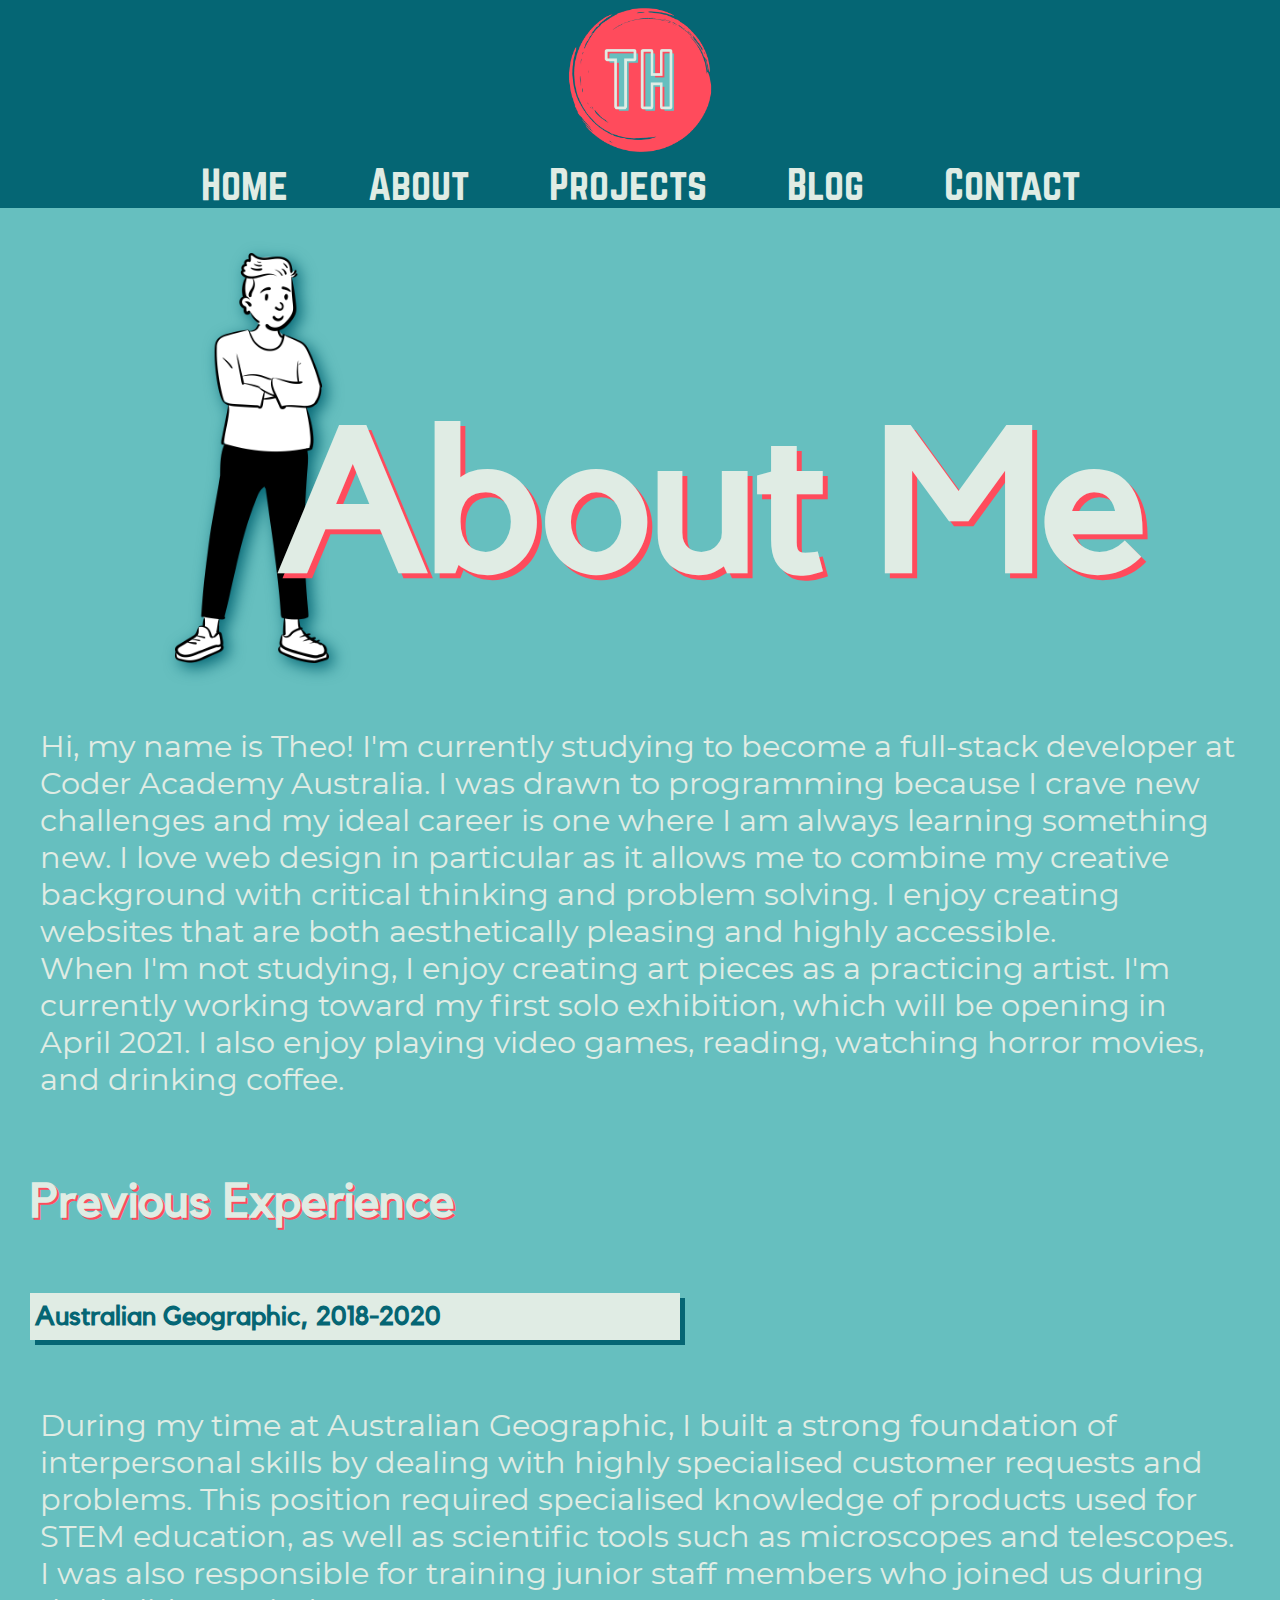
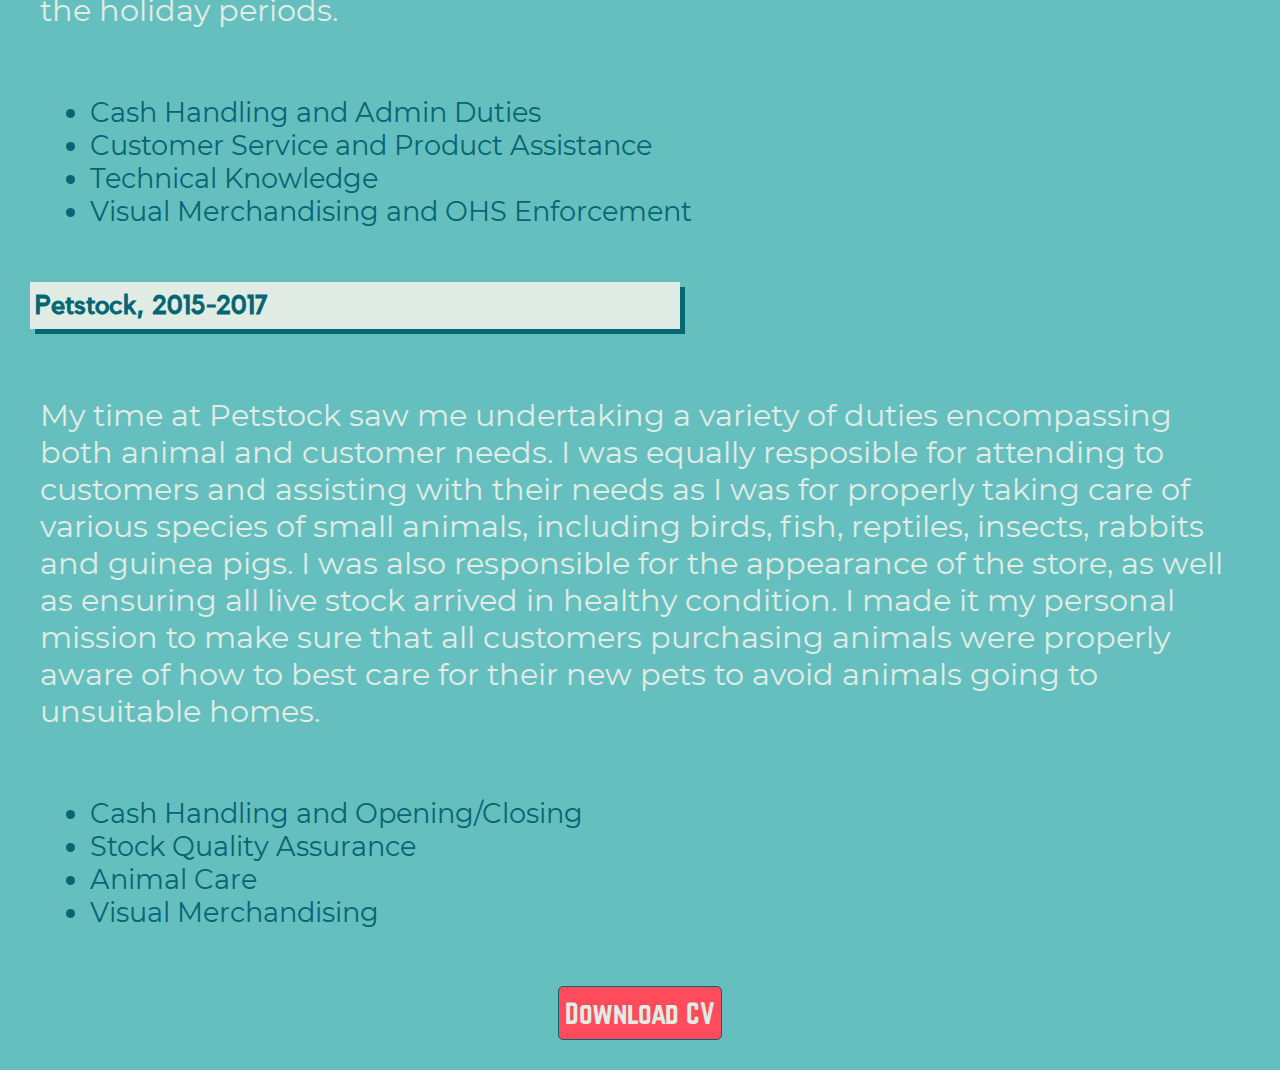
==== pages/about.html @ 0a8be65b "fix button syntax to be industry standard, re-style button" ====
<!DOCTYPE html>
<html lang="en">
<head>
    <meta charset="UTF-8">
    <meta name="viewport" content="width=device-width, initial-scale=1.0">
    <title>Theo Harris - About</title>
    <link type="text/css" href="../styles.css" rel="stylesheet">
    <link rel="icon" type="image/png" href="../img/favicon.ico"/>
</head>
<body>
    <header>
        <nav>
            <img class="logo" src="../img/TH.png" alt="logo">
            <ul>
                <li><a href="../index.html">Home</a></li>
                <li><a href="../pages/about.html">About</a></li>
                <li><a href="../pages/projects.html">Projects</a></li>
                <li><a href="../pages/blog.html">Blog</a></li>
                <li><a href="../pages/contact.html">Contact</a></li>
            </ul>
        </nav>
    </header>
    <main class="about">
        <img class="fullbody" src="/img/fullbody.png" alt="A cartoon drawing of Theo">

        <!--Biography-->
        <h1>About Me</h1>
        <p class="intro">Hi, my name is Theo! I'm currently studying to become a full-stack developer at Coder Academy Australia.
            I was drawn to programming because I crave new challenges and my ideal career is one where I am always learning something new.
            I love web design in particular as it allows me to combine my creative background with critical thinking and problem solving.
            I enjoy creating websites that are both aesthetically pleasing and highly accessible. <br>

            When I'm not studying, I enjoy creating art pieces as a practicing artist. 
            I'm currently working toward my first solo exhibition, which will be opening in April 2021.
            I also enjoy playing video games, reading, watching horror movies, and drinking coffee.
        </p>
        <!--Work History-->
        <h2>Previous Experience</h2>
        <h3>Australian Geographic, 2018-2020</h3>
        <p>During my time at Australian Geographic, I built a strong foundation of interpersonal skills by dealing with highly specialised customer requests and problems.
            This position required specialised knowledge of products used for STEM education, as well as scientific tools such as microscopes and telescopes.
            I was also responsible for training junior staff members who joined us during the holiday periods.
        </p>
        <ul>
            <li>Cash Handling and Admin Duties</li>
            <li>Customer Service and Product Assistance</li>
            <li>Technical Knowledge</li>
            <li>Visual Merchandising and OHS Enforcement</li>
        </ul>

        <h3>Petstock, 2015-2017</h3>
        <p>My time at Petstock saw me undertaking a variety of duties encompassing both animal and customer needs. 
            I was equally resposible for attending to customers and assisting with their needs as I was for properly taking care of various species of small animals, including birds, fish, reptiles, insects, rabbits and guinea pigs.
            I was also responsible for the appearance of the store, as well as ensuring all live stock arrived in healthy condition.
            I made it my personal mission to make sure that all customers purchasing animals were properly aware of how to best care for their new pets to avoid animals going to unsuitable homes.
        </p>
        <ul>
            <li>Cash Handling and Opening/Closing</li>
            <li>Stock Quality Assurance</li>
            <li>Animal Care</li>
            <li>Visual Merchandising</li>
        </ul>

        <button onclick="location.href = '../tech-resume.pdf'">Download CV</button>
    </main>
    
</body>
</html>
---- styles.css ----
@font-face {
    font-family: 'Kollektif';
    src: url(/fonts/kollektif/Kollektif.ttf);
}

@font-face {
    font-family: 'Montserrat';
    src: url(/fonts/Montserrat/Montserrat-Regular.ttf); 
}

@font-face {
    font-family: 'Norwester';
    src: url(/fonts/norwester.otf);
}

/* Color Palette
Dark Blue = #056674
Light Blue = #66BFBF
Pale Green = #E0ECE4
Red = #FF4B5C
*/

/* Desktop View*/

@media only screen and (min-device-width: 1113px) {

body {
    background-color: #66BFBF;
    margin: 0;
}

/* Header and Nav Bar */

header {
    background-color: #056674;
    min-width: 100%;
    
}

nav {
    display: flex;
    flex-direction: column;

}

.logo {
    
    height: 150px;
    width: 150px;
    margin-top: 5px;
    margin-bottom: 5px;
    align-self: center;
}

nav ul {
    display: flex;
    list-style-type: none;
    justify-content: space-evenly;
    margin: auto;
    padding: 0;
}

nav ul li a {
    font-size: 40px;
    font-family: 'Norwester', sans-serif;
    color: #E0ECE4;
    margin: 15px 40px 15px 40px;
    text-decoration: none;
    
}

/* Landing Page Content */

main {
        display: flex;
        flex-direction: row;
        flex-wrap: wrap;
        
}

main h1 {
     margin-left: 670px;
     margin-top: 90px;
     font-size: 170px;
     font-family: 'Kollektif', Arial, sans-serif;
     color: #E0ECE4;
     text-shadow: 5px 5px #FF4B5C;
     position: absolute;
     
}

main p {
        font-family: 'Montserrat', Arial, sans-serif;
        font-size: 190%;
        margin: 40px;
        color: #E0ECE4;
        justify-self: center;
}


.portrait {
        width: 27%;
        padding: 5px;
        filter: drop-shadow(5px 5px 8px #056674);
        position: relative;
        margin: 50px 50px 30px 170px;
}

    

button {
        max-width: 200px;
        background-color: #FF4B5C;
        border: 1px solid #056674;
        border-radius: 5px;
        margin: auto;
        padding-top: 10px;
        padding-bottom: 10px;
        font-family: 'Norwester', Arial, sans-serif;
        color: #E0ECE4;
        font-size: 170%;
}



/* About Page Content */

.fullbody {
    max-width: 12%;
    margin: 40px 0 20px 170px;
    padding: 5px;
    filter: drop-shadow(5px 5px 8px #056674);
    z-index: -3;
}

.about {
    display: flex;
    flex-wrap: wrap;
    flex-direction: column;
}

.about h1 {
    font-size: 200px;
    margin-top: 200px;
    margin-right: 50px;
    margin-left: 280px;
    z-index: 3;
    position: absolute;
}

.about p {
    margin: 40px;
}


.about h2 {
    font-family: 'Kollektif', Arial, sans-serif;
    font-size: 300%;
    color: #E0ECE4;
    text-shadow: 2px 2px #FF4B5C;
    margin-left: 30px;
}

.about h3 {
    font-family: 'Kollektif', Arial, sans-serif;
    font-size: 170%;
    background-color: #E0ECE4;
    padding: 10px 5px 10px 5px;
    color: #056674;
    margin-left: 30px;
    box-shadow: 5px 5px #056674;
    max-width: 50%;
    

}

.about ul {
    font-family: 'Montserrat', Arial, sans-serif;
    font-size: 170%;
    margin-left: 50px;
    color: #056674;
}

.about button {
    max-width: 180px;
    background-color: #FF4B5C;
    border: 1px solid #056674;
    border-radius: 5px;
    margin: 30px auto 30px auto;
    font-family: 'Norwester', Arial, sans-serif;
        color: #E0ECE4;
}


/* Projects Page Content */

.projects h1 {
    position: absolute;
    margin: 30px 30px 30px 400px;
}

.project-gallery {
    margin-top: 230px;
    display: inline-flex;
    flex-wrap: wrap;
    justify-items: space-between;
}

.project {
    max-width: 50%;
    height: 50%;
    margin: 30px 10px 20px 30px;

}


.project-1 img {
    max-width: 50%;
    max-height: 50%;
}


.projects h2 {
    font-family: 'Kollektif', Arial, sans-serif;
    font-size: 300%;
    color: #E0ECE4;
    text-shadow: 3px 3px #FF4B5C;
    margin-left: 30px;  
}

.projects p {
    font-size: 150%;
}

.projects img {
    max-width: 370px;
    border: 3px solid #E0ECE4;
    box-shadow: 5px 5px #056674;
    margin-left: 20px;
}

.projects button {
    max-width: 150px;
    background-color: #FF4B5C;
    border: 1px solid #056674;
    border-radius: 5px;
    margin-left: 30px; 
    font-family: 'Norwester', Arial, sans-serif;
    color: #E0ECE4;
}



/* Blog Page Content */

.blog h1 {
  margin: 30px 10px 30px 530px;
}

.posts {
    margin-top: 260px;
    display: flex;
    flex-wrap: wrap;
}

.blog img {
    margin: 30px 70px 30px 70px;
    max-width: 550px;
    border: 3px solid #E0ECE4;
    box-shadow: 5px 5px #056674;
}

.blog h2 {
    font-family: 'Kollektif', Arial, sans-serif;
    font-size: 280%;
    color: #E0ECE4;
    text-shadow: 2px 2px #FF4B5C;
    margin: 0 20px 10px 20px; 
}

.blog h3 {
    font-family: 'Kollektif', Arial, sans-serif;
    font-size: 140%;
    color: #056674;
    margin: 0 0 5px 20px;
    font-style: italic;
}

.blog p {
    margin-left: 30px;
}

.blog button {
    max-width: 150px;
    background-color: #FF4B5C;
    border: 1px solid #056674;
    border-radius: 5px;
    margin: 0 30px 30px 30px;
    font-family: 'Norwester', Arial, sans-serif;
    color: #E0ECE4; 
}



.blog article {
    margin: 30px;
    max-width: 40%;
}

/* Contact Page Content */

.contact h1 {
    margin-left: 290px;
    margin-top: 30px;
}

.contact p {
    margin-left: 30px;
    margin-top: 230px;
}

.contact .buttons {
   margin: 30px 70px 30px auto;
   display: flex;
   flex-direction: column;

}

.contact button {
    max-width: 170px;
    background-color: #FF4B5C;
    border: 1px solid #056674;
    border-radius: 5px;
    font-family: 'Norwester', Arial, sans-serif;
    color: #E0ECE4;
       
}

.contact form {
    width: 600px;
    font-family: "Kollektif", Arial, sans-serif;
    font-size: 150%;
    margin: 50px auto 30px auto;
    text-align: center;
}

.contact label {
    color: #E0ECE4;
    text-shadow: 2px 2px #056674;
    font-size: 150%;
    margin: 20px;
}

.contact input {
    border: 1px solid #056674;
    box-shadow: 2px 2px #056674;
    width: 200px;
    margin: 30px;
}

.contact textarea {
    border: 1px solid #056674;
    box-shadow: 2px 2px #056674; 
    width: 500px;
    margin: 30px;
}
}


/* SmartPhone Layout */

@media only screen and (min-device-width: 220px) and (max-device-width: 767px) {

    /* Styles */

    body {
        max-width: 480px;
        background-color: #66BFBF;
        margin: 0;
    }

    /* Header and Nav Bar */

    header {
        background-color: #056674;
    }

    nav {
        display: flex;
    
    }

    .logo {
        align-self: flex-start;
        height: 50px;
        width: 50px;
        margin-top: 5px;
        margin-left: 5px;
        margin-bottom: 5px;
    }

    nav ul {
        display: flex;
        flex-wrap: wrap;
        list-style-type: none;
        justify-content: space-around;
        margin: auto;
        padding: 0;
    }

    nav ul li a {
        font-size: 20px;
        font-family: 'Norwester', sans-serif;
        color: #E0ECE4;
        margin: 5px;
        text-decoration: none;
        
    }

    /* Landing Page Content */

    main {
        display: flex;
        flex-direction: column;
        
    }

    main h1 {
     margin-left: 30px;
     font-size: 50px;
     font-family: 'Kollektif', Arial, sans-serif;
     color: #E0ECE4;
     text-shadow: 2px 2px #FF4B5C;
     margin-top: 30px;
    }

    main p {
        font-family: 'Montserrat', Arial, sans-serif;
        font-size: 120%;
        margin: 10px;
        color: #E0ECE4;
    }


    .portrait {
        max-width: 480px;
        width: 50%;
        margin: 20px auto 30px auto;
        padding: 5px;
        filter: drop-shadow(5px 5px 8px #056674);
        display: relative;
        
    }

    

    button {
        max-width: 150px;
        background-color: #FF4B5C;
        border: 1px solid #056674;
        border-radius: 5px;
        margin: auto;
        font-family: 'Norwester', Arial, sans-serif;
        color: #E0ECE4;
    }

    

    /* About Page Content */

    .fullbody {
        max-width: 30%;
        margin: 10px;
        padding: 5px;
        border: 3px dashed #FF4B5C;
        border-radius: 5px;
        
    }

    .about {
        display: flex;
        flex-wrap: wrap;
        flex-direction: row;
    }

    .about h1 {
        font-size: 60px;
    }

    .about p {
        margin: 20px;
    }

    .fullbody {
        display: none;
    }

    .about h2 {
        font-family: 'Kollektif', Arial, sans-serif;
        font-size: 220%;
        color: #E0ECE4;
        text-shadow: 2px 2px #FF4B5C;
        margin-left: 20px;
    }

    .about h3 {
        font-family: 'Kollektif', Arial, sans-serif;
        font-size: 130%;
        background-color: #E0ECE4;
        padding: 10px;
        color: #056674;
        margin: auto;
        box-shadow: 5px 5px #056674;

    }

    .about ul {
        font-family: 'Montserrat', Arial, sans-serif;
        color: #056674;
    }

    .about button {
        max-width: 150px;
        background-color: #FF4B5C;
        border: 1px solid #056674;
        border-radius: 5px;
        margin: auto;
        font-family: 'Norwester', Arial, sans-serif;
        color: #E0ECE4;
    }

    

    /* Projects Page Content */

    .project-gallery {
        max-width: 90%;
        margin-top: 0px;
    }

    .projects h2 {
        font-family: 'Kollektif', Arial, sans-serif;
        font-size: 220%;
        color: #E0ECE4;
        text-shadow: 2px 2px #FF4B5C;
        margin-left: 20px;  
    }

    .projects img {
        max-width: 90%;
        border: 3px solid #E0ECE4;
        box-shadow: 5px 5px #056674;
        margin-left: 20px;
    }

    .projects button {
        max-width: 150px;
        background-color: #FF4B5C;
        border: 1px solid #056674;
        border-radius: 5px;
        margin-left: 15px;
        font-family: 'Norwester', Arial, sans-serif;
        color: #E0ECE4; 
    }

    

    /* Blog Page Content */

    .blog img {
        margin-left: 30px;
        max-width: 80%;
        border: 3px solid #E0ECE4;
        box-shadow: 5px 5px #056674;
    }

    .blog h2 {
        font-family: 'Kollektif', Arial, sans-serif;
        font-size: 220%;
        color: #E0ECE4;
        text-shadow: 2px 2px #FF4B5C;
        margin: 0 20px 10px 20px; 
    }

    .blog h3 {
        font-family: 'Kollektif', Arial, sans-serif;
        font-size: 100%;
        color: #056674;
        margin: 0 0 5px 20px;
        font-style: italic;
    }

    .blog p {
        margin-left: 30px;
    }

    .blog button {
        max-width: 150px;
        background-color: #FF4B5C;
        border: 1px solid #056674;
        border-radius: 5px;
        margin: 0 30px 30px 30px;
        font-family: 'Norwester', Arial, sans-serif;
        color: #E0ECE4; 
    }

    

    .blog article {
        margin-bottom: 30px;
    }

    /* Contact Page Content */
    
    .contact h1 {
        margin-left: 20px;
    }

    .contact p {
        margin-left: 20px;
    }

    .contact article {
        display: flex;
        flex-direction: row;
        margin-top: 15px;
        margin-bottom: 30px;

    }

    .contact button {
        max-width: 100px;
        background-color: #FF4B5C;
        border: 1px solid #056674;
        border-radius: 5px;
        font-family: 'Norwester', Arial, sans-serif;
        color: #E0ECE4;
           
    }

    .contact form {
        font-family: "Kollektif", Arial, sans-serif;
        font-size: 150%;
        margin: auto;
        text-align: center;
    }

    .contact label {
        color: #E0ECE4;
        text-shadow: 2px 2px #056674;
    }

    .contact input {
        border: 1px solid #056674;
        box-shadow: 2px 2px #056674;
    }

    .contact textarea {
        border: 1px solid #056674;
        box-shadow: 2px 2px #056674; 
    }
} 

/* Tablet Layout */

@media only screen and (min-device-width: 768px) and (max-device-width: 1112px) {

    /* Styles */

    body {
        max-width: 1112px;
        background-color: #66BFBF;
        margin: 0;
    }

    /* Header and Nav Bar */

    header {
        background-color: #056674;
        min-width: 100%;
        
    }

    nav {
        display: flex;
        flex-direction: column;
    
    }

    .logo {
        
        height: 100px;
        width: 100px;
        margin-top: 5px;
        margin-bottom: 5px;
        align-self: center;
    }

    nav ul {
        display: flex;
        list-style-type: none;
        justify-content: space-evenly;
        margin: auto;
        padding: 0;
    }

    nav ul li a {
        font-size: 40px;
        font-family: 'Norwester', sans-serif;
        color: #E0ECE4;
        margin: 15px;
        text-decoration: none;
        
    }

    /* Landing Page Content */

    main {
            display: flex;
            flex-direction: row;
            flex-wrap: wrap;
            
    }
    
    main h1 {
         margin-left: 450px;
         margin-top: 110px;
         font-size: 90px;
         font-family: 'Kollektif', Arial, sans-serif;
         color: #E0ECE4;
         text-shadow: 5px 5px #FF4B5C;
         position: absolute;
         
    }
    
    main p {
            font-family: 'Montserrat', Arial, sans-serif;
            font-size: 190%;
            margin: 20px;
            color: #E0ECE4;
            justify-self: center;
    }
    
    
    .portrait {
            width: 40%;
            padding: 5px;
            filter: drop-shadow(5px 5px 8px #056674);
            align-self: flex-start;
            position: relative;
            margin: 50px 50px 30px 50px;
    }
    
        
    
    button {
            max-width: 200px;
            background-color: #FF4B5C;
            border: 1px solid #056674;
            border-radius: 5px;
            margin: auto;
            padding-top: 10px;
            padding-bottom: 10px;
            font-family: 'Norwester', Arial, sans-serif;
            color: #E0ECE4;
    }
    
    

    /* About Page Content */

    .fullbody {
        max-width: 30%;
        margin: 40px;
        padding: 5px;
        filter: drop-shadow(5px 5px 8px #056674);
        z-index: -3;
    }

    .about {
        display: inline-flex;
        flex-wrap: wrap;
        flex-direction: column;
    }

    .about h1 {
        font-size: 150px;
        margin-top: 250px;
        margin-right: 50px;
        margin-left: 280px;
        z-index: 3;
    }

    .about p {
        margin: 30px;
    }


    .about h2 {
        font-family: 'Kollektif', Arial, sans-serif;
        font-size: 300%;
        color: #E0ECE4;
        text-shadow: 2px 2px #FF4B5C;
        margin-left: 30px;
    }

    .about h3 {
        font-family: 'Kollektif', Arial, sans-serif;
        font-size: 170%;
        background-color: #E0ECE4;
        padding: 10px;
        color: #056674;
        margin-left: 30px;
        box-shadow: 5px 5px #056674;
        max-width: 45%;

    }

    .about ul {
        font-family: 'Montserrat', Arial, sans-serif;
        font-size: 220%;
        margin-left: 60px;
        color: #056674;
        margin-bottom: 30px;
    }

    .about button {
        max-width: 30%;
        background-color: #FF4B5C;
        border: 1px solid #056674;
        border-radius: 5px;
        margin: 50px auto 30px auto;
        padding: 5px;
        font-family: 'Norwester', Arial, sans-serif;
        color: #E0ECE4;
    }

    

    /* Projects Page Content */

    .projects h1 {
        margin-left: 210px;
        margin-top: 30px;
    }

    .project-gallery {
        margin-top: 170px;
        margin-left: 20px;
        margin-right: 20px;
        display: flex;
        flex-direction: row;
        flex-wrap: wrap;
    }

    .project {
        display: flex;
        flex-direction: column;
        width: 42%;
        
        margin: 30px 10px 30px 30px;
    }

    .project-1 {
        display: flex;
        flex-direction: column;
        
    }

    .project img {
        max-width: 40%;
        
    }


    .projects h2 {
        font-family: 'Kollektif', Arial, sans-serif;
        font-size: 300%;
        color: #E0ECE4;
        text-shadow: 5px 5px #FF4B5C;
        margin-left: 30px;  
    }

    .projects p {
        font-size: 130%;
    }

    .projects img {
        max-width: 370px;
        border: 3px solid #E0ECE4;
        box-shadow: 5px 5px #056674;
        margin-left: 20px;
    }

    .projects button {
        max-width: 150px;
        background-color: #FF4B5C;
        border: 1px solid #056674;
        border-radius: 5px;
        margin-left: 15px; 
        font-family: 'Norwester', Arial, sans-serif;
        color: #E0ECE4;
    }

    

    /* Blog Page Content */

    .blog h1 {
      margin: 30px;
    }

    .posts {
        margin-top: 200px;
    }

    .blog img {
        margin: 30px 70px 30px 70px;
        max-width: 70%;
        border: 3px solid #E0ECE4;
        box-shadow: 5px 5px #056674;
    }

    .blog h2 {
        font-family: 'Kollektif', Arial, sans-serif;
        font-size: 280%;
        color: #E0ECE4;
        text-shadow: 2px 2px #FF4B5C;
        margin: 0 20px 10px 20px; 
    }

    .blog h3 {
        font-family: 'Kollektif', Arial, sans-serif;
        font-size: 140%;
        color: #056674;
        margin: 0 0 5px 20px;
        font-style: italic;
    }

    .blog p {
        margin-left: 30px;
    }

    .blog button {
        max-width: 150px;
        background-color: #FF4B5C;
        border: 1px solid #056674;
        border-radius: 5px;
        margin: 0 30px 30px 30px;
        font-family: 'Norwester', Arial, sans-serif;
        color: #E0ECE4; 
    }

    

    .blog article {
        margin-bottom: 30px;
    }

    /* Contact Page Content */
    
    .contact h1 {
        margin-left: 30px;
        margin-top: 30px;
    }

    .contact p {
        margin-left: 30px;
        margin-top: 150px;
    }

    .contact .buttons {
       margin: 30px auto 30px auto;

    }

    .contact button {
        max-width: 170px;
        background-color: #FF4B5C;
        border: 1px solid #056674;
        border-radius: 5px;
        font-family: 'Norwester', Arial, sans-serif;
        color: #E0ECE4;
           
    }

    .contact form {
        width: 600px;
        font-family: "Kollektif", Arial, sans-serif;
        font-size: 150%;
        margin: auto;
        text-align: center;
    }

    .contact label {
        color: #E0ECE4;
        text-shadow: 2px 2px #056674;
        font-size: 120%;
    }

    .contact input {
        border: 1px solid #056674;
        box-shadow: 2px 2px #056674;
        width: 200px;
    }

    .contact textarea {
        border: 1px solid #056674;
        box-shadow: 2px 2px #056674; 
        width: 300px;
    }
}
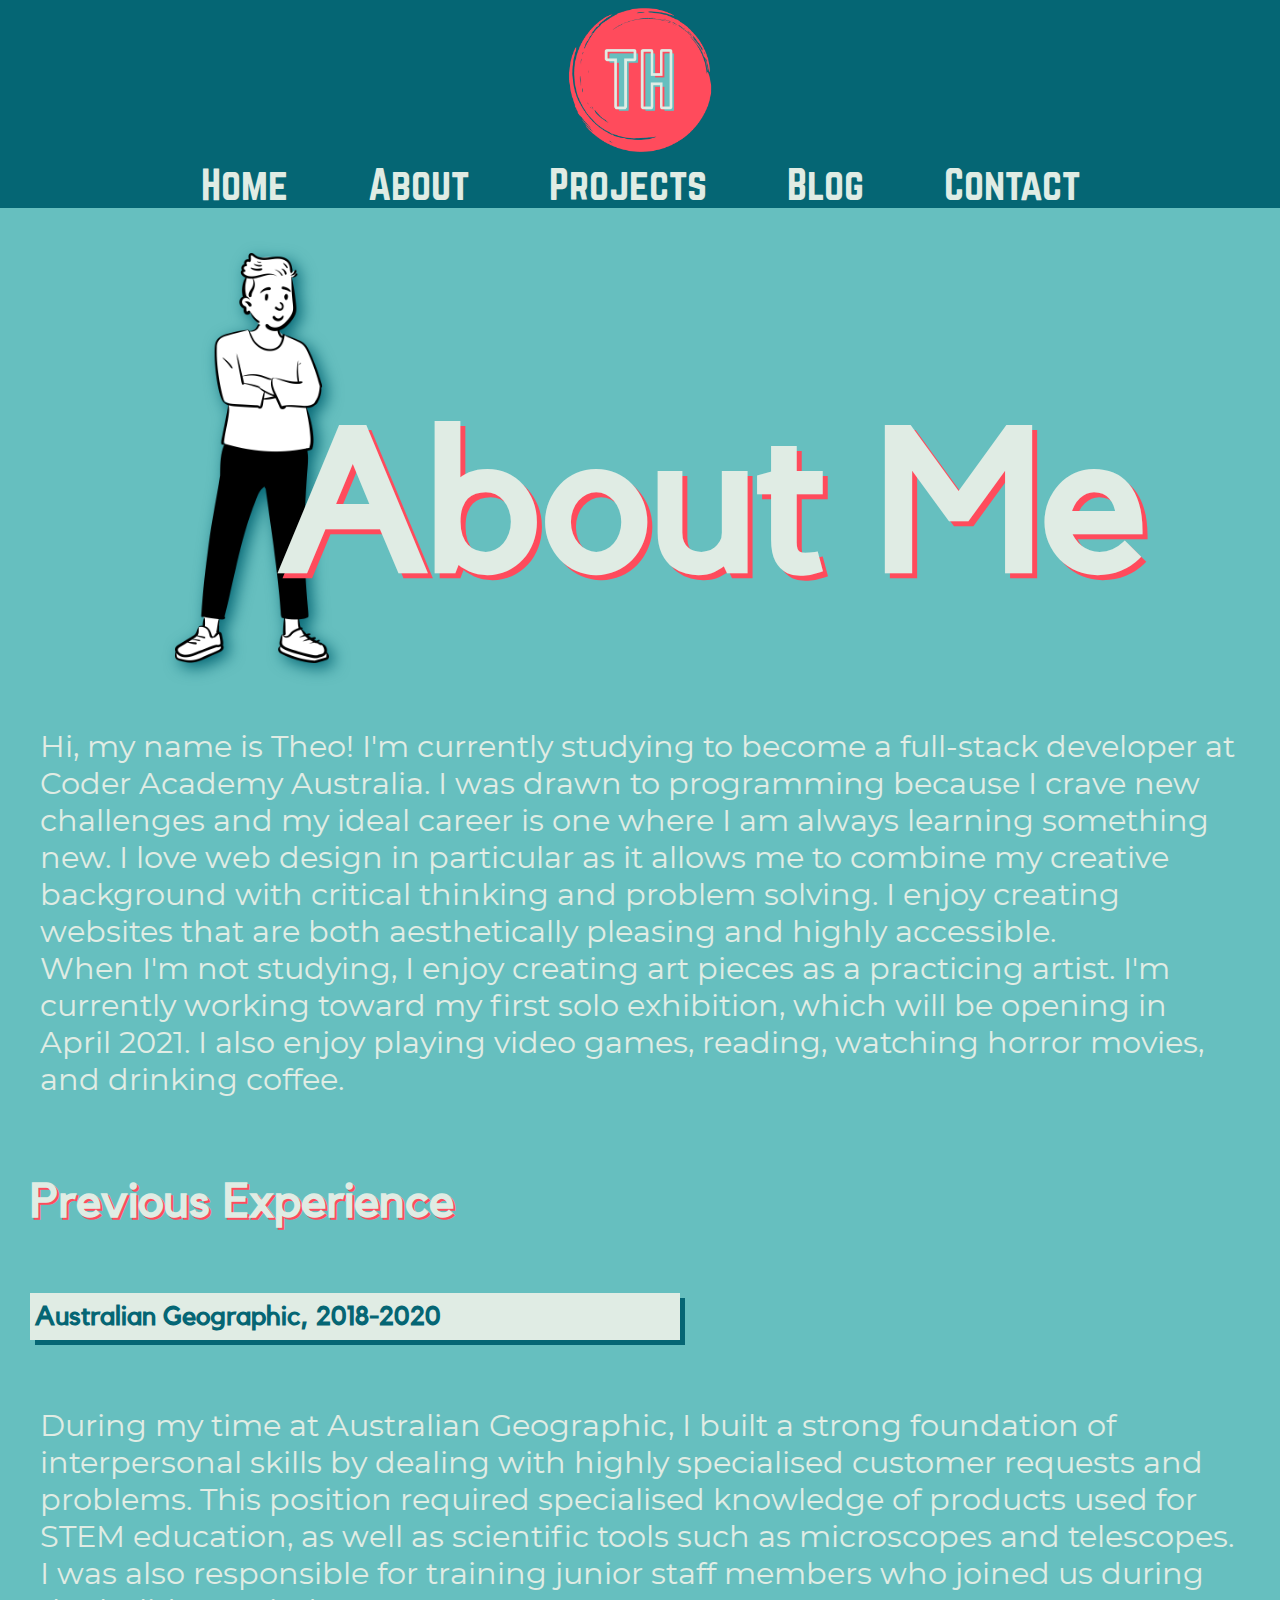
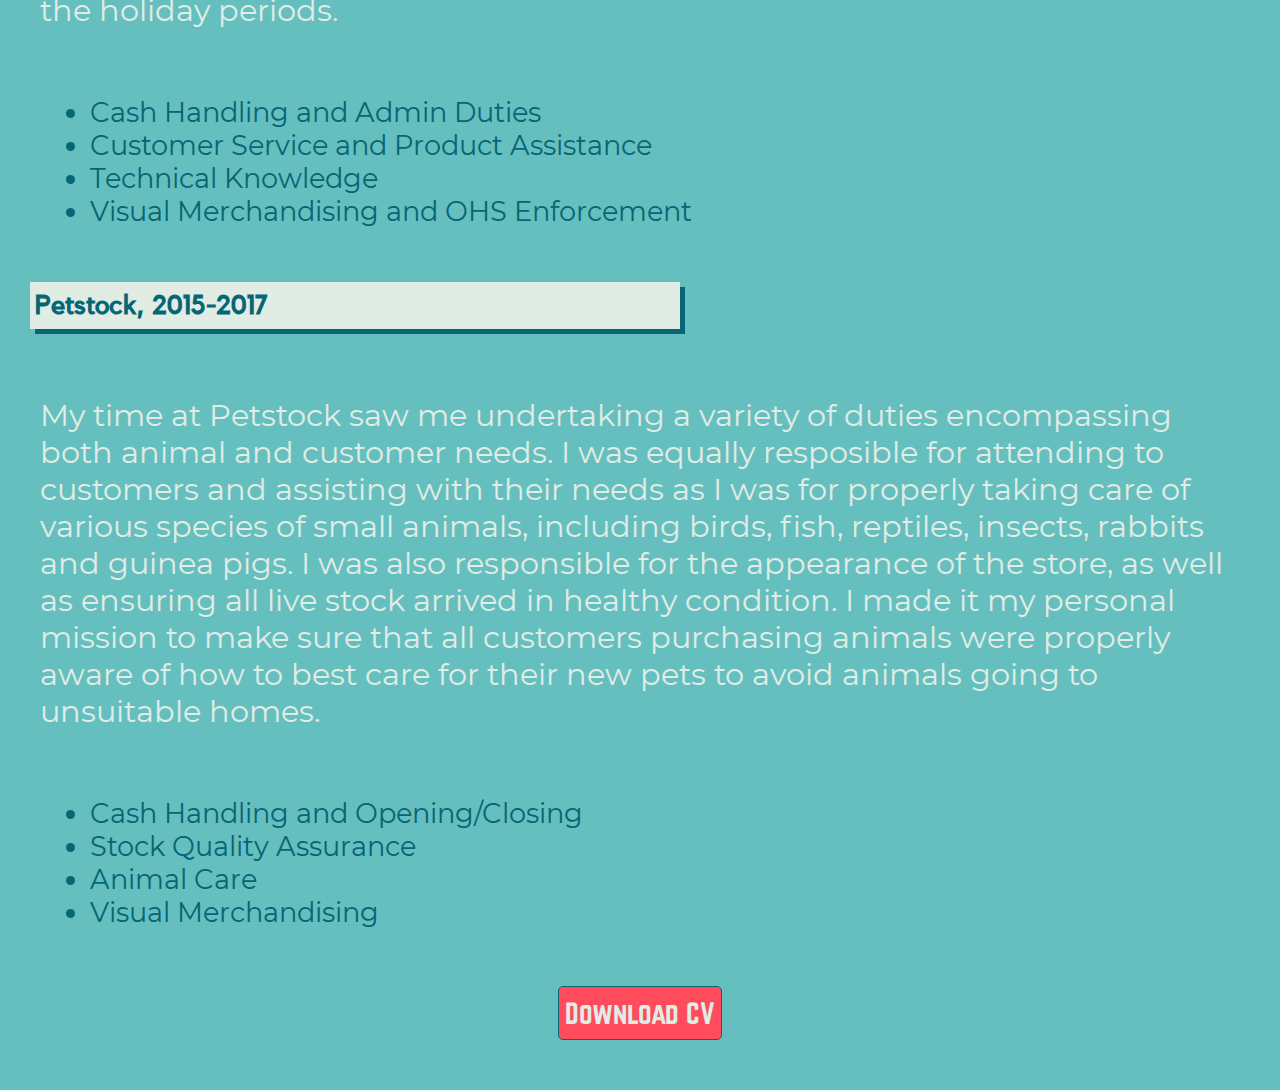
==== commit 5edb5f2a: "add SRI" ====
--- a/pages/about.html
+++ b/pages/about.html
@@ -6,6 +6,9 @@
     <title>Theo Harris - About</title>
     <link type="text/css" href="../styles.css" rel="stylesheet">
     <link rel="icon" type="image/png" href="../img/favicon.ico"/>
+    <script src="/styles.css"
+        integrity="sha384-o3FINee+ahQ7cLdrdc8V4f9ZzaRU2s/M+tr+V7pRBfkCEMe2c7uy1lfb2tCPkstbQ%"
+        crossorigin="anonymous"></script>
 </head>
 <body>
     <header>
@@ -21,6 +24,7 @@
         </nav>
     </header>
     <main class="about">
+        <!--Portrait-->
         <img class="fullbody" src="/img/fullbody.png" alt="A cartoon drawing of Theo">
 
         <!--Biography-->
@@ -60,7 +64,7 @@
             <li>Animal Care</li>
             <li>Visual Merchandising</li>
         </ul>
-
+        <!--Resume Link-->
         <button onclick="location.href = '../tech-resume.pdf'">Download CV</button>
     </main>
     
--- a/styles.css
+++ b/styles.css
@@ -22,9 +22,31 @@
 Red = #FF4B5C
 */
 
-/* Desktop View*/
+
+/* Universal Animations */
+
+nav ul li a {
+    transition-duration: 0.2s;
+}
+
+nav ul li a:hover {
+    color: #FF4B5C;
+}
+
+
+button:hover {
+    box-shadow: 5px 5px #056674;
+    position: relative;
+    top: -5px;
+    left: -5px;
+
+}
+
+/* Desktop View */
 
 @media only screen and (min-device-width: 1113px) {
+
+
 
 body {
     background-color: #66BFBF;
@@ -69,7 +91,10 @@
     margin: 15px 40px 15px 40px;
     text-decoration: none;
     
-}
+    
+}
+
+
 
 /* Landing Page Content */
 
@@ -115,13 +140,16 @@
         background-color: #FF4B5C;
         border: 1px solid #056674;
         border-radius: 5px;
-        margin: auto;
+        margin: 10px auto 50px auto;
         padding-top: 10px;
         padding-bottom: 10px;
         font-family: 'Norwester', Arial, sans-serif;
         color: #E0ECE4;
         font-size: 170%;
-}
+        
+        
+}
+
 
 
 
@@ -188,9 +216,10 @@
     background-color: #FF4B5C;
     border: 1px solid #056674;
     border-radius: 5px;
-    margin: 30px auto 30px auto;
+    margin: 30px auto 50px auto;
     font-family: 'Norwester', Arial, sans-serif;
-        color: #E0ECE4;
+    color: #E0ECE4;
+    font-size: 170%;;
 }
 
 
@@ -247,8 +276,10 @@
     border: 1px solid #056674;
     border-radius: 5px;
     margin-left: 30px; 
+    margin-bottom: 30px;
     font-family: 'Norwester', Arial, sans-serif;
     color: #E0ECE4;
+    font-size: 170%;
 }
 
 
@@ -297,7 +328,7 @@
     background-color: #FF4B5C;
     border: 1px solid #056674;
     border-radius: 5px;
-    margin: 0 30px 30px 30px;
+    margin: 0 30px 50px 30px;
     font-family: 'Norwester', Arial, sans-serif;
     color: #E0ECE4; 
 }
@@ -308,6 +339,40 @@
     margin: 30px;
     max-width: 40%;
 }
+
+       /* Blog Post Individual Page Styles */
+
+     
+    
+    .blog-post h2 {
+        font-family: 'Kollektif', Arial, sans-serif;
+        font-size: 250%;
+        color: #E0ECE4;
+        text-shadow: 2px 2px #FF4B5C;
+        margin: 30px 20px 10px 50px; 
+    }
+
+    .blog-post h3 {
+        font-family: 'Kollektif', Arial, sans-serif;
+        font-size: 110%;
+        color: #056674;
+        margin: 0 0 5px 50px;
+        font-style: italic;
+    }
+
+    .blog-post img {
+        max-width: 50%;
+        border: 3px solid #E0ECE4;
+        box-shadow: 5px 5px #056674;
+        margin: 30px;
+        float: left;
+        
+    }
+
+    .blog-post p {
+        font-size: 120%;
+        margin: 10px 30px 10px 30px;
+    }
 
 /* Contact Page Content */
 
@@ -335,6 +400,8 @@
     border-radius: 5px;
     font-family: 'Norwester', Arial, sans-serif;
     color: #E0ECE4;
+    font-size: 170%;
+    
        
 }
 
@@ -461,9 +528,10 @@
         background-color: #FF4B5C;
         border: 1px solid #056674;
         border-radius: 5px;
-        margin: auto;
+        margin: 30px auto 50px auto;
         font-family: 'Norwester', Arial, sans-serif;
         color: #E0ECE4;
+        font-size: 150%;
     }
 
     
@@ -526,9 +594,10 @@
         background-color: #FF4B5C;
         border: 1px solid #056674;
         border-radius: 5px;
-        margin: auto;
+        margin: 30px auto 50px auto;
         font-family: 'Norwester', Arial, sans-serif;
         color: #E0ECE4;
+        font-size: 150%;
     }
 
     
@@ -561,8 +630,10 @@
         border: 1px solid #056674;
         border-radius: 5px;
         margin-left: 15px;
+        margin-bottom: 50px;
         font-family: 'Norwester', Arial, sans-serif;
         color: #E0ECE4; 
+        font-size: 150%;
     }
 
     
@@ -601,9 +672,10 @@
         background-color: #FF4B5C;
         border: 1px solid #056674;
         border-radius: 5px;
-        margin: 0 30px 30px 30px;
+        margin: 0 30px 50px 30px;
         font-family: 'Norwester', Arial, sans-serif;
         color: #E0ECE4; 
+        font-size: 150%;
     }
 
     
@@ -611,6 +683,42 @@
     .blog article {
         margin-bottom: 30px;
     }
+
+        /* Blog Post Individual Page Styles */
+
+        .blog-post {
+            display: flex;
+            flex-wrap: wrap;
+        }
+        
+        .blog-post h2 {
+            font-family: 'Kollektif', Arial, sans-serif;
+            font-size: 250%;
+            color: #E0ECE4;
+            text-shadow: 2px 2px #FF4B5C;
+            margin: 30px 20px 10px 20px; 
+        }
+    
+        .blog-post h3 {
+            font-family: 'Kollektif', Arial, sans-serif;
+            font-size: 110%;
+            color: #056674;
+            margin: 0 0 5px 20px;
+            font-style: italic;
+        }
+    
+        .blog-post img {
+            max-width: 80%;
+            border: 3px solid #E0ECE4;
+            box-shadow: 5px 5px #056674;
+            margin: 30px;
+            
+        }
+    
+        .blog-post p {
+            font-size: 100%;
+            margin: 10px 30px 10px 30px;
+        }
 
     /* Contact Page Content */
     
@@ -637,6 +745,7 @@
         border-radius: 5px;
         font-family: 'Norwester', Arial, sans-serif;
         color: #E0ECE4;
+        font-size: 150%;
            
     }
 
@@ -760,11 +869,12 @@
             background-color: #FF4B5C;
             border: 1px solid #056674;
             border-radius: 5px;
-            margin: auto;
+            margin: 30px auto 50px auto;
             padding-top: 10px;
             padding-bottom: 10px;
             font-family: 'Norwester', Arial, sans-serif;
             color: #E0ECE4;
+            font-size: 170%;
     }
     
     
@@ -831,10 +941,11 @@
         background-color: #FF4B5C;
         border: 1px solid #056674;
         border-radius: 5px;
-        margin: 50px auto 30px auto;
+        margin: 50px auto 50px auto;
         padding: 5px;
         font-family: 'Norwester', Arial, sans-serif;
         color: #E0ECE4;
+        font-size: 170%;
     }
 
     
@@ -900,8 +1011,10 @@
         border: 1px solid #056674;
         border-radius: 5px;
         margin-left: 15px; 
+        margin-bottom: 30px;
         font-family: 'Norwester', Arial, sans-serif;
         color: #E0ECE4;
+        font-size: 170%;
     }
 
     
@@ -948,15 +1061,49 @@
         background-color: #FF4B5C;
         border: 1px solid #056674;
         border-radius: 5px;
-        margin: 0 30px 30px 30px;
+        margin: 0 30px 50px 30px;
         font-family: 'Norwester', Arial, sans-serif;
         color: #E0ECE4; 
-    }
-
-    
+        font-size: 170%;
+    }
 
     .blog article {
         margin-bottom: 30px;
+    }
+
+    /* Blog Post Individual Page Styles */
+
+    .blog-post {
+        display: flex;
+        flex-wrap: wrap;
+    }
+    
+    .blog-post h2 {
+        font-family: 'Kollektif', Arial, sans-serif;
+        font-size: 300%;
+        color: #E0ECE4;
+        text-shadow: 2px 2px #FF4B5C;
+        margin: 30px 20px 10px 20px; 
+    }
+
+    .blog-post h3 {
+        font-family: 'Kollektif', Arial, sans-serif;
+        font-size: 140%;
+        color: #056674;
+        margin: 0 0 5px 20px;
+        font-style: italic;
+    }
+
+    .blog-post img {
+        max-width: 60%;
+        border: 3px solid #E0ECE4;
+        box-shadow: 5px 5px #056674;
+        margin: 30px;
+    }
+
+    .blog-post p {
+        font-size: 150%;
+        margin: 10px 30px 10px 30px;
     }
 
     /* Contact Page Content */
@@ -983,6 +1130,7 @@
         border-radius: 5px;
         font-family: 'Norwester', Arial, sans-serif;
         color: #E0ECE4;
+        font-size: 170%;
            
     }
 
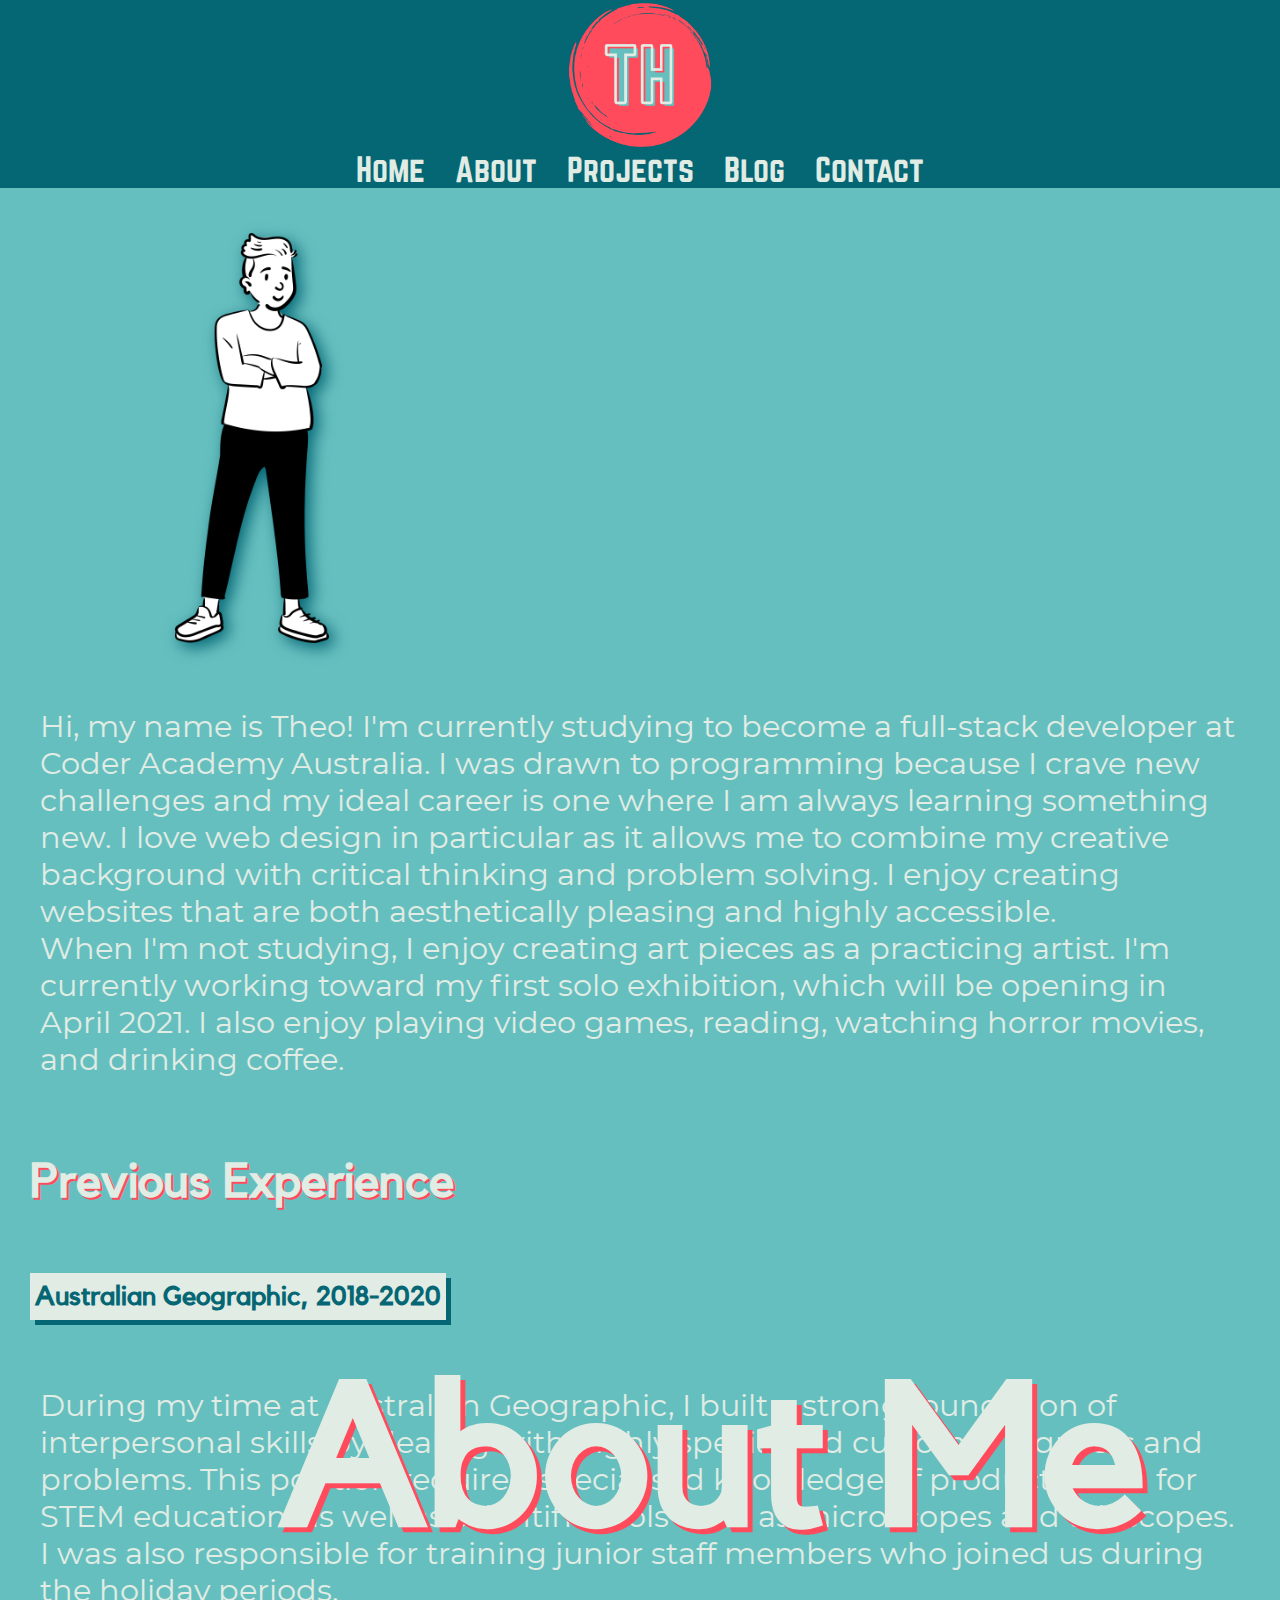
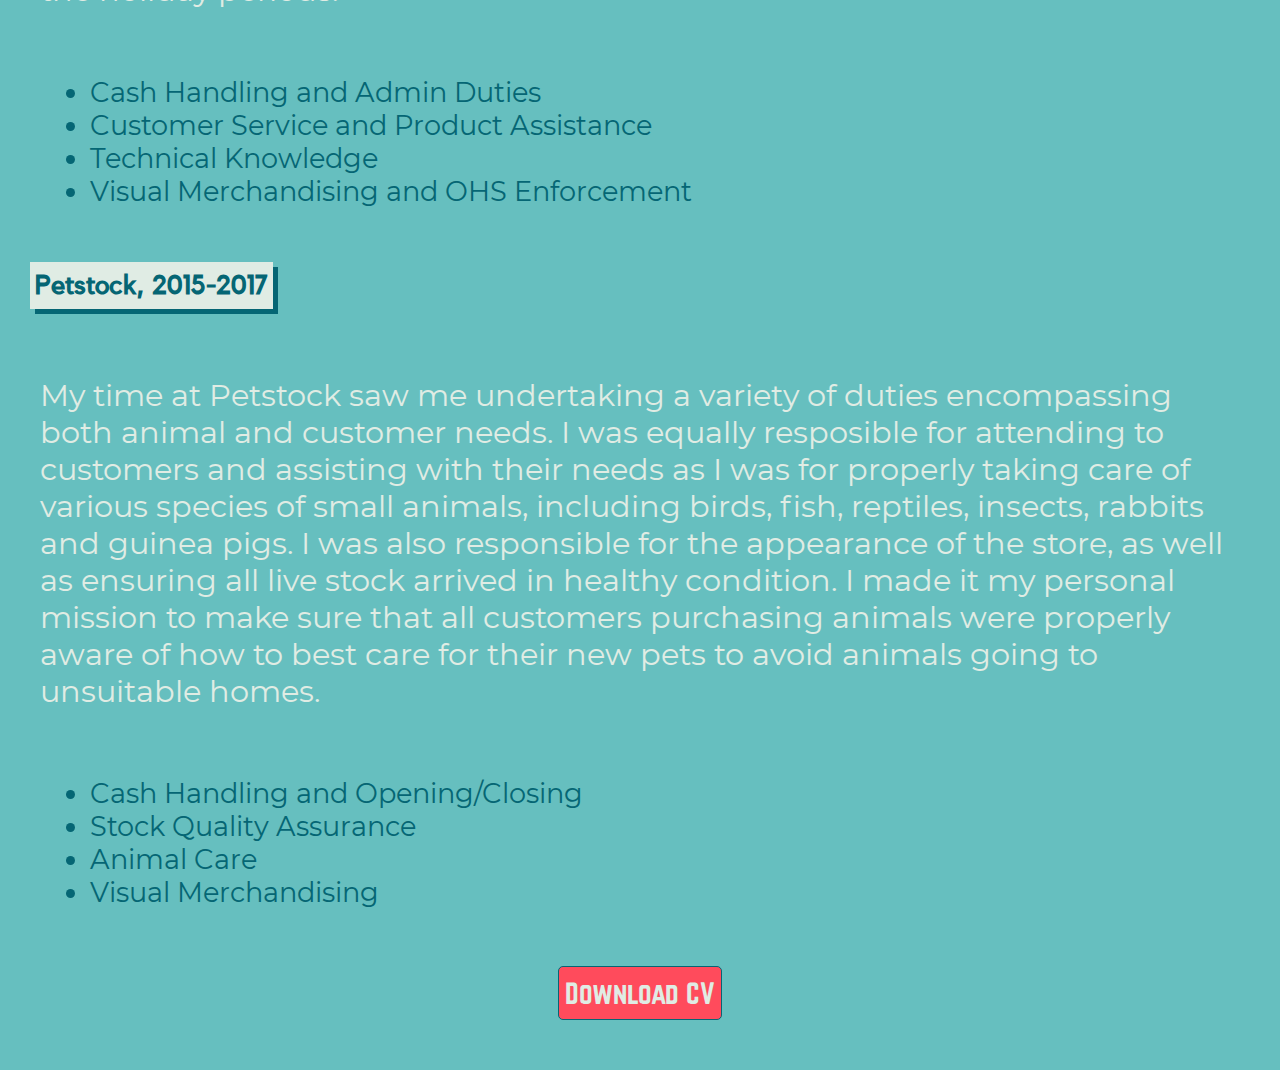
==== commit 75a2dafa: "fix nav wrapper for all pages" ====
--- a/pages/about.html
+++ b/pages/about.html
@@ -12,8 +12,9 @@
 </head>
 <body>
     <header>
-        <nav>
+        
             <img class="logo" src="../img/TH.png" alt="logo">
+            <nav>
             <ul>
                 <li><a href="../index.html">Home</a></li>
                 <li><a href="../pages/about.html">About</a></li>
--- a/styles.css
+++ b/styles.css
@@ -23,6 +23,7 @@
 */
 
 
+
 /* Universal Animations */
 
 nav ul li a {
@@ -46,91 +47,95 @@
 
 @media only screen and (min-device-width: 1113px) {
 
-
+/* Header and Nav Bar */
+
+header {
+    background-color: #056674;
+    min-width: 100%;
+    display: flex;
+    flex-direction: column;
+    
+}
+
+nav {
+    display: flex;
+    justify-content: space-around;
+    align-items: flex-end;
+
+}
+
+.logo {
+    
+    height: 150px;
+    width: 150px;
+    margin: auto;
+}
+
+nav ul {
+    display: flex;
+    list-style-type: none;
+    justify-content: space-between;
+    margin: auto;
+    padding: 0;
+}
+
+nav ul li a {
+    font-size: 200%;
+    font-family: 'Norwester', sans-serif;
+    color: #E0ECE4;
+    text-decoration: none;
+    margin-left: 15px;
+    margin-right: 15px;
+    
+    
+}
 
 body {
     background-color: #66BFBF;
     margin: 0;
 }
 
-/* Header and Nav Bar */
-
-header {
-    background-color: #056674;
-    min-width: 100%;
-    
-}
-
-nav {
-    display: flex;
-    flex-direction: column;
-
-}
-
-.logo {
-    
-    height: 150px;
-    width: 150px;
-    margin-top: 5px;
-    margin-bottom: 5px;
-    align-self: center;
-}
-
-nav ul {
-    display: flex;
-    list-style-type: none;
-    justify-content: space-evenly;
-    margin: auto;
-    padding: 0;
-}
-
-nav ul li a {
-    font-size: 40px;
-    font-family: 'Norwester', sans-serif;
-    color: #E0ECE4;
-    margin: 15px 40px 15px 40px;
-    text-decoration: none;
-    
-    
-}
-
-
 
 /* Landing Page Content */
 
 main {
         display: flex;
-        flex-direction: row;
+        flex-flow: row;
         flex-wrap: wrap;
-        
+        align-items: flex-start;
+        justify-content: space-around;
+        
+}
+
+main section {
+    max-width: 60%;
+    justify-self: flex-end;
+    margin-bottom: 50px;
 }
 
 main h1 {
-     margin-left: 670px;
-     margin-top: 90px;
-     font-size: 170px;
+     font-size: 510%;
      font-family: 'Kollektif', Arial, sans-serif;
      color: #E0ECE4;
      text-shadow: 5px 5px #FF4B5C;
-     position: absolute;
+     
      
 }
 
 main p {
         font-family: 'Montserrat', Arial, sans-serif;
         font-size: 190%;
-        margin: 40px;
         color: #E0ECE4;
         justify-self: center;
 }
 
 
 .portrait {
-        width: 27%;
-        padding: 5px;
+        max-width: 20%;
+        min-width: 15%;
+        margin: 30px;
         filter: drop-shadow(5px 5px 8px #056674);
-        position: relative;
-        margin: 50px 50px 30px 170px;
+        
 }
 
     
@@ -140,7 +145,6 @@
         background-color: #FF4B5C;
         border: 1px solid #056674;
         border-radius: 5px;
-        margin: 10px auto 50px auto;
         padding-top: 10px;
         padding-bottom: 10px;
         font-family: 'Norwester', Arial, sans-serif;
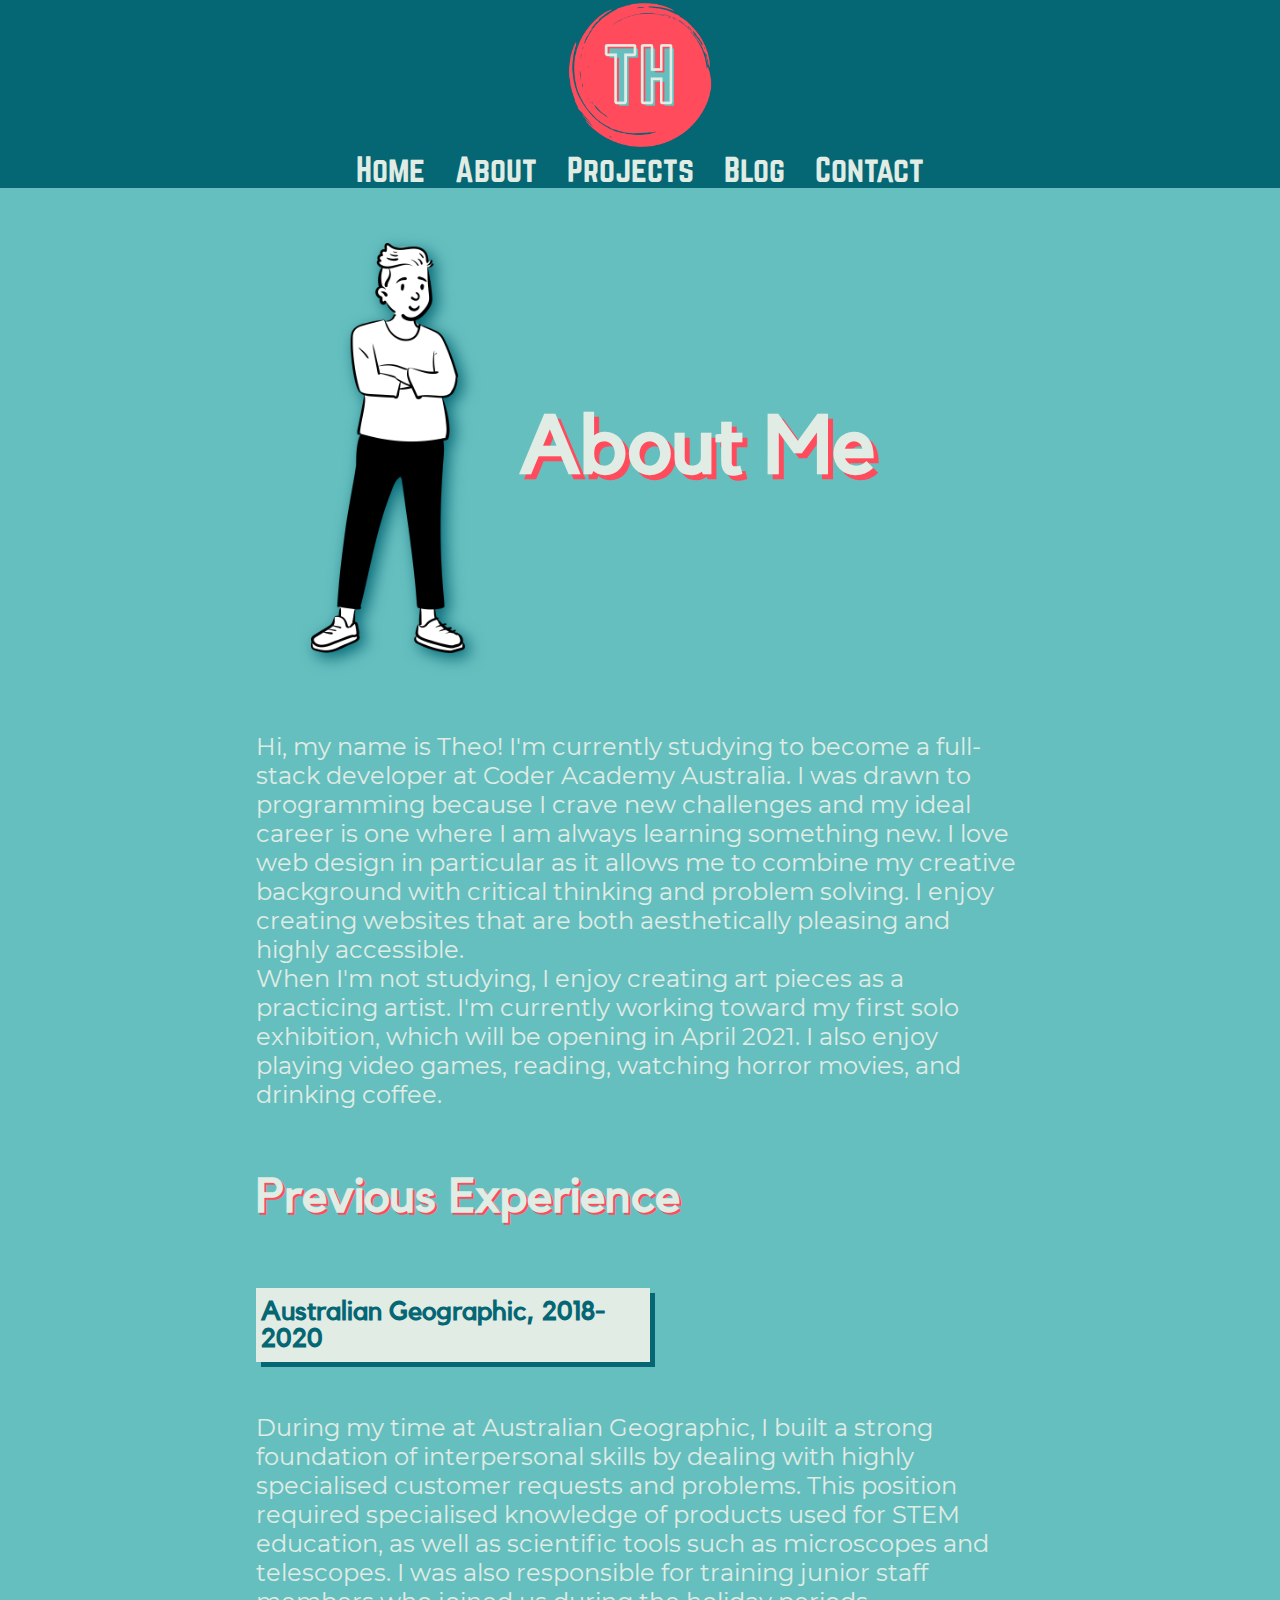
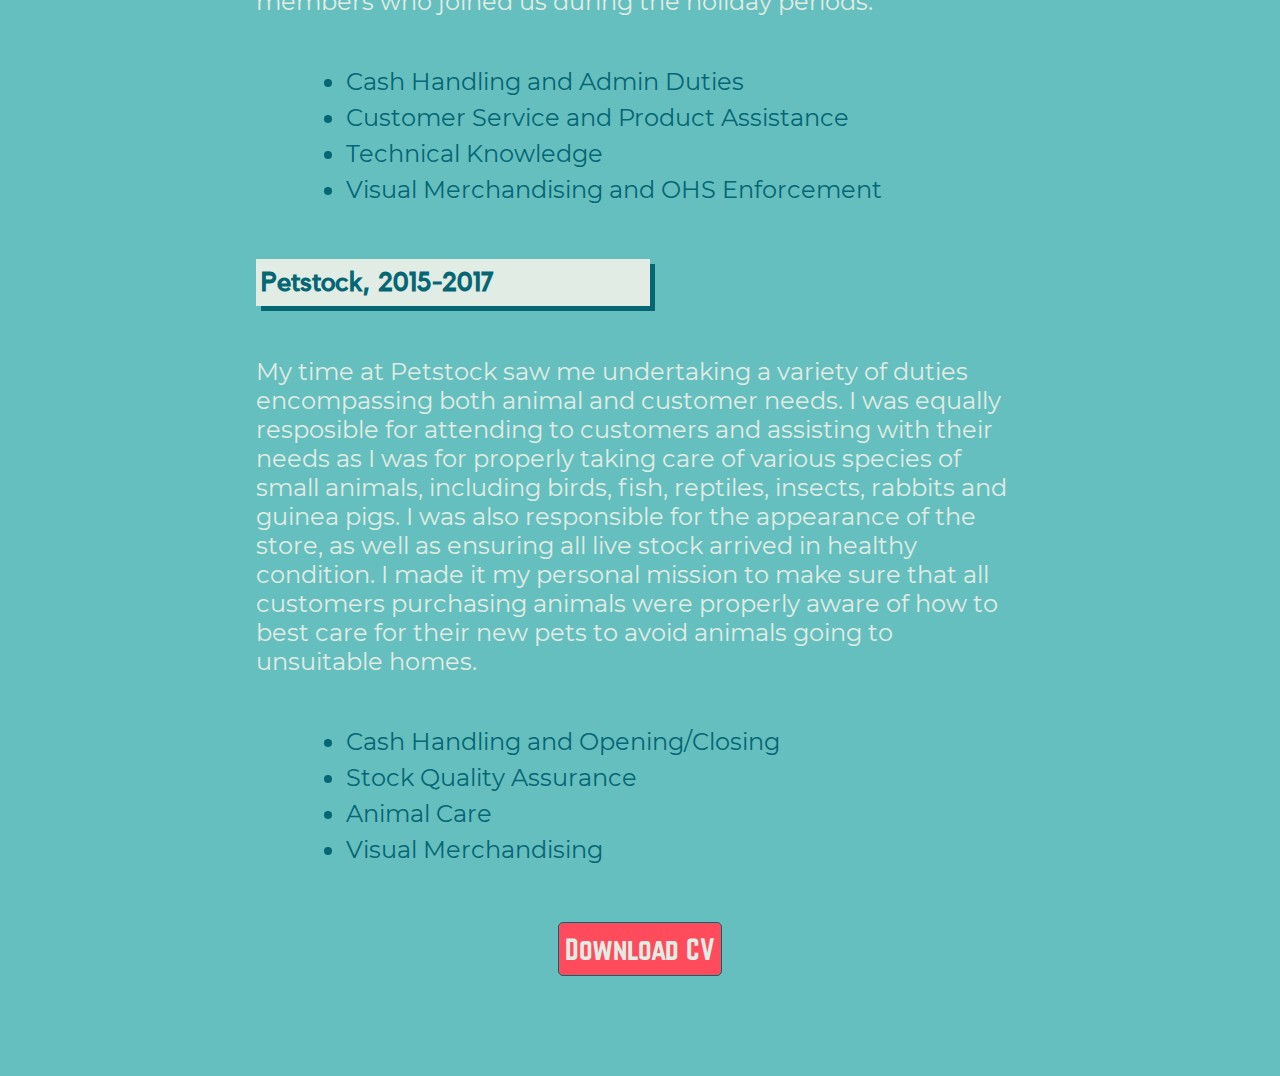
==== commit 5bc52013: "fix flex wrappers for about desktop view" ====
--- a/pages/about.html
+++ b/pages/about.html
@@ -25,11 +25,15 @@
         </nav>
     </header>
     <main class="about">
+    <section class="about-top">
         <!--Portrait-->
         <img class="fullbody" src="/img/fullbody.png" alt="A cartoon drawing of Theo">
 
         <!--Biography-->
         <h1>About Me</h1>
+    </section>
+
+    <section class="about-middle">
         <p class="intro">Hi, my name is Theo! I'm currently studying to become a full-stack developer at Coder Academy Australia.
             I was drawn to programming because I crave new challenges and my ideal career is one where I am always learning something new.
             I love web design in particular as it allows me to combine my creative background with critical thinking and problem solving.
@@ -66,7 +70,8 @@
             <li>Visual Merchandising</li>
         </ul>
         <!--Resume Link-->
-        <button onclick="location.href = '../tech-resume.pdf'">Download CV</button>
+        <button target="_blank" onclick=" window.open ('../tech-resume.pdf', '_blank')">Download CV</button>
+    </section>
     </main>
     
 </body>
--- a/styles.css
+++ b/styles.css
@@ -100,10 +100,8 @@
 
 main {
         display: flex;
-        flex-flow: row;
-        flex-wrap: wrap;
-        align-items: flex-start;
-        justify-content: space-around;
+        flex-direction: column;
+
         
 }
 
@@ -159,31 +157,42 @@
 
 /* About Page Content */
 
+.about-top {
+    display: flex;
+    margin: auto;
+}
+
 .fullbody {
-    max-width: 12%;
-    margin: 40px 0 20px 170px;
+    max-width: 20%;
+    margin: 50px;
     padding: 5px;
     filter: drop-shadow(5px 5px 8px #056674);
     z-index: -3;
 }
 
-.about {
+ .about {
     display: flex;
     flex-wrap: wrap;
     flex-direction: column;
 }
 
 .about h1 {
-    font-size: 200px;
-    margin-top: 200px;
-    margin-right: 50px;
-    margin-left: 280px;
+    font-size: 510%;
     z-index: 3;
-    position: absolute;
-}
+    align-self: center;
+}
+
+.about-middle {
+    display: flex;
+    flex-direction: column;
+    justify-content: center;
+    margin: auto;
+    padding-bottom: 50px;
+}
+
 
 .about p {
-    margin: 40px;
+    font-size: 150%;
 }
 
 
@@ -192,7 +201,7 @@
     font-size: 300%;
     color: #E0ECE4;
     text-shadow: 2px 2px #FF4B5C;
-    margin-left: 30px;
+    
 }
 
 .about h3 {
@@ -201,7 +210,6 @@
     background-color: #E0ECE4;
     padding: 10px 5px 10px 5px;
     color: #056674;
-    margin-left: 30px;
     box-shadow: 5px 5px #056674;
     max-width: 50%;
     
@@ -210,9 +218,10 @@
 
 .about ul {
     font-family: 'Montserrat', Arial, sans-serif;
-    font-size: 170%;
+    font-size: 150%;
     margin-left: 50px;
     color: #056674;
+    line-height: 150%;
 }
 
 .about button {
@@ -224,7 +233,7 @@
     font-family: 'Norwester', Arial, sans-serif;
     color: #E0ECE4;
     font-size: 170%;;
-}
+} 
 
 
 /* Projects Page Content */
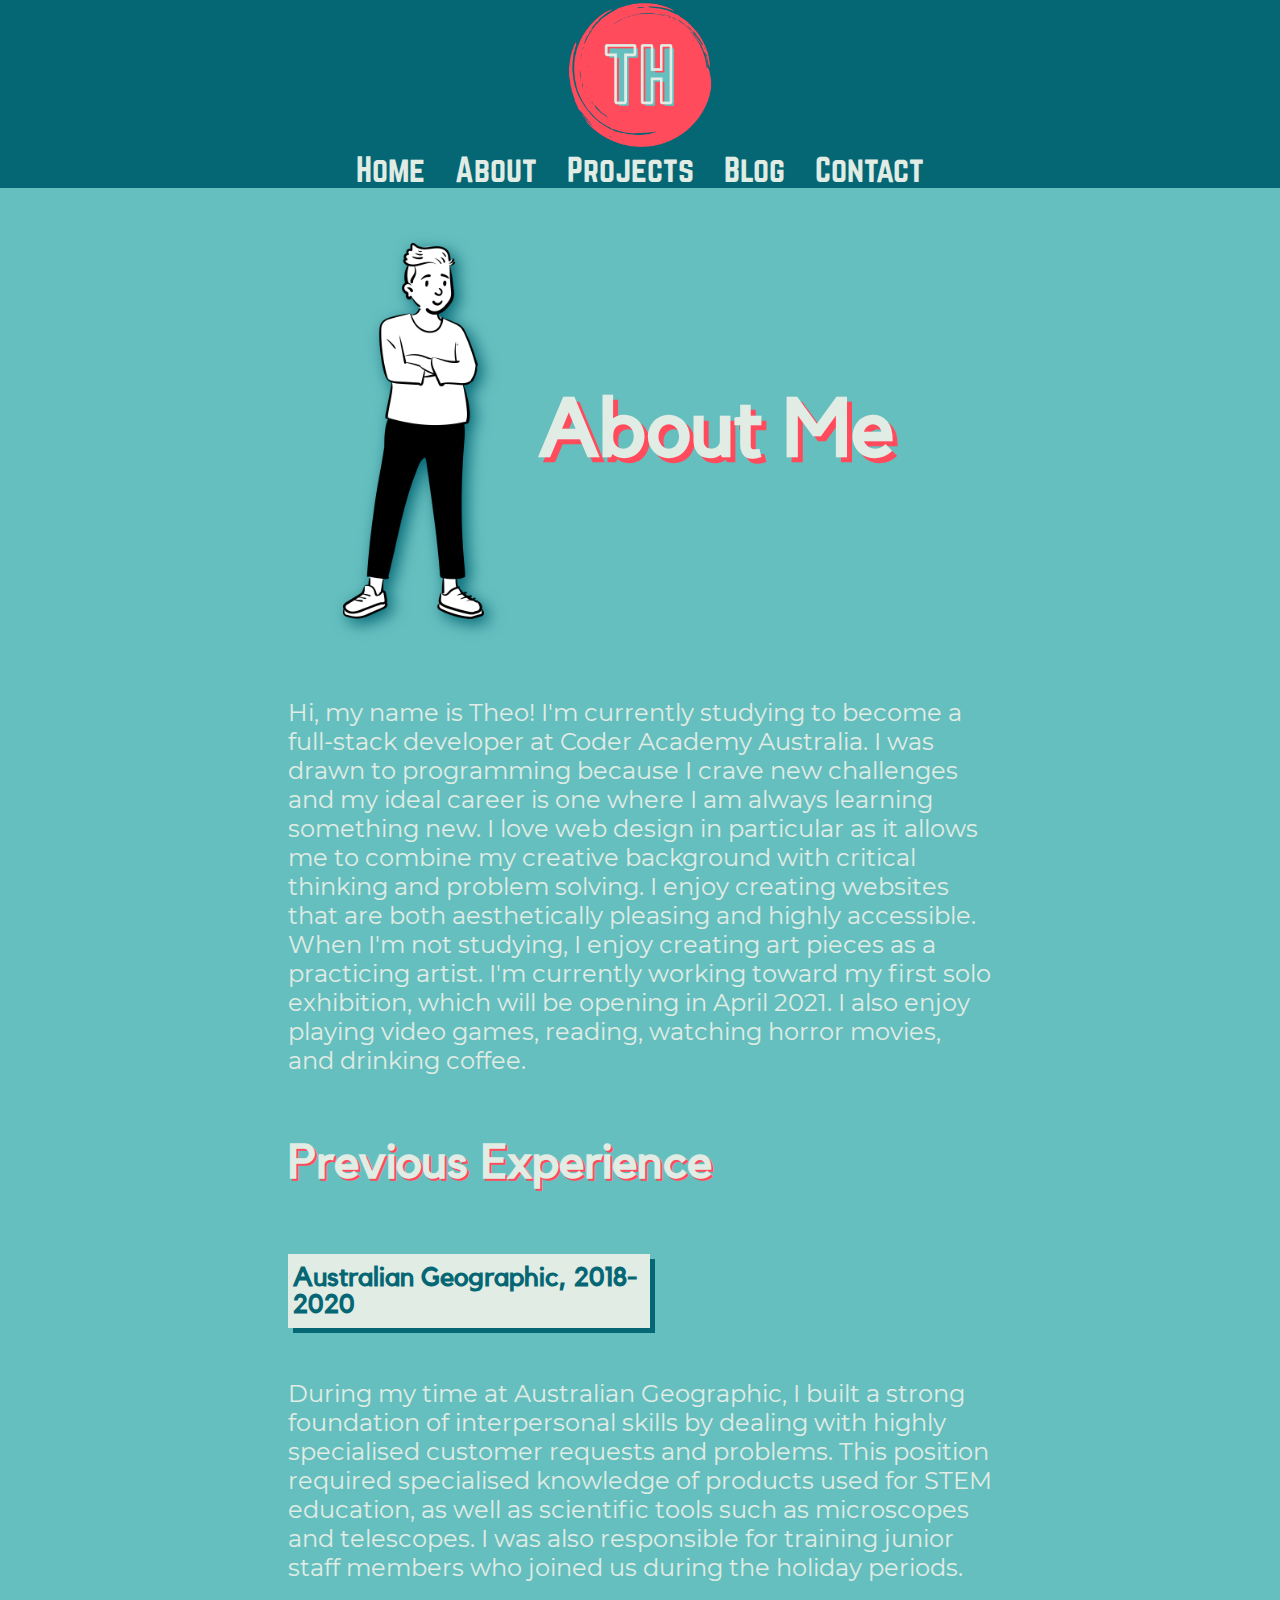
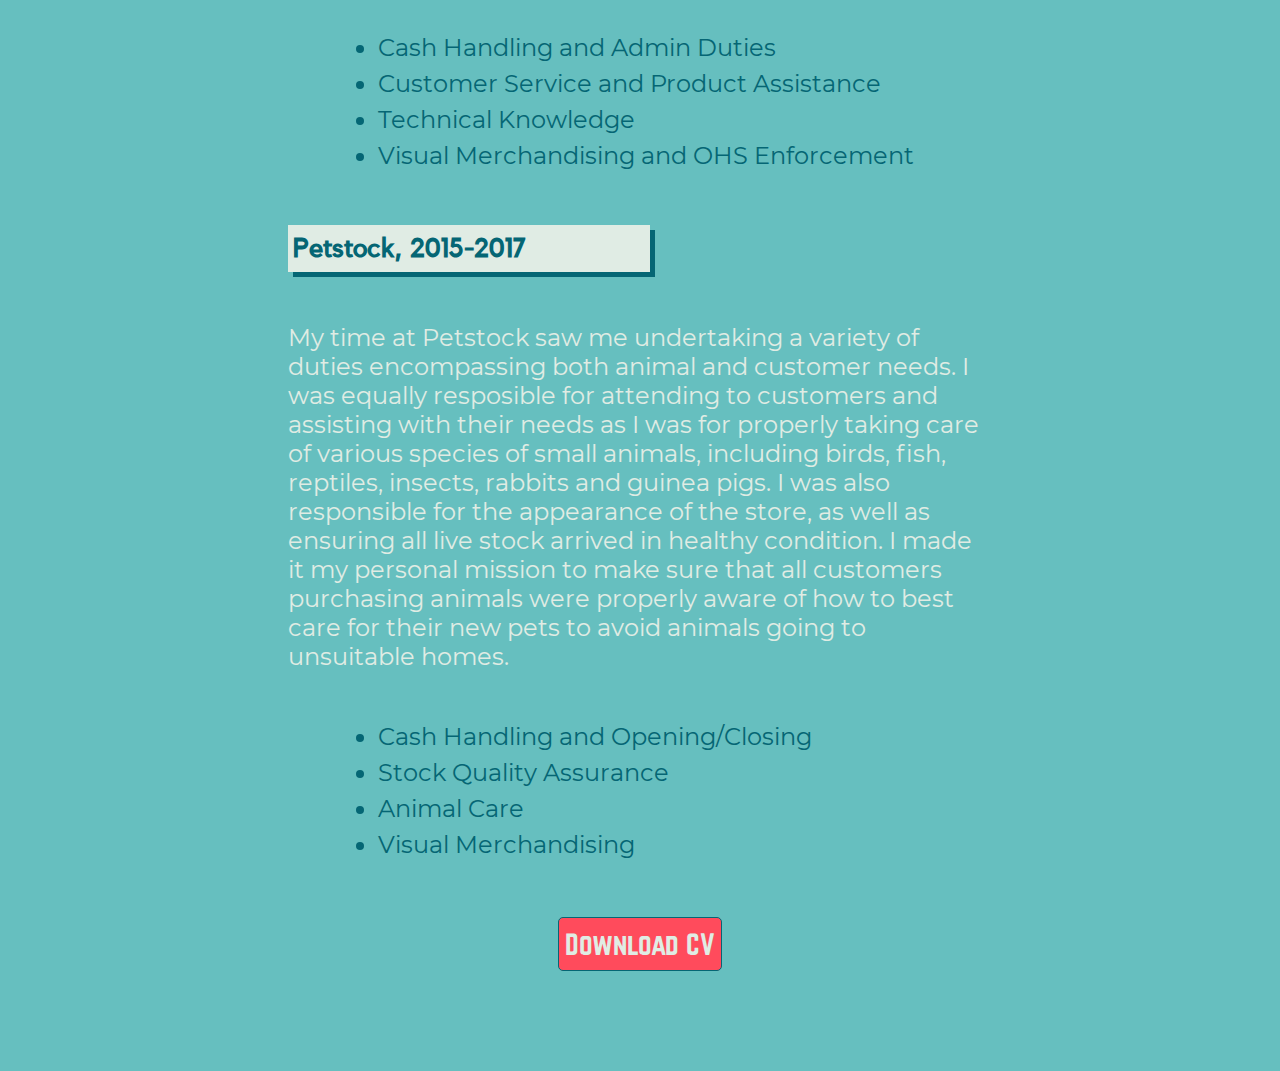
==== commit f907222e: "implement SRI" ====
--- a/pages/about.html
+++ b/pages/about.html
@@ -7,7 +7,7 @@
     <link type="text/css" href="../styles.css" rel="stylesheet">
     <link rel="icon" type="image/png" href="../img/favicon.ico"/>
     <script src="/styles.css"
-        integrity="sha384-o3FINee+ahQ7cLdrdc8V4f9ZzaRU2s/M+tr+V7pRBfkCEMe2c7uy1lfb2tCPkstbQ%"
+        integrity="sha512-1DCB38D3707F5B9E1E1ACD2880024D66B013B839B4AB7B0B2B0FEFAB1110A1207DAAB2B8759B5359E08DAB5A121B5CCEA80048989382A96F3AC845B5BB33248B"
         crossorigin="anonymous"></script>
 </head>
 <body>
--- a/styles.css
+++ b/styles.css
@@ -100,14 +100,15 @@
 
 main {
         display: flex;
-        flex-direction: column;
+        flex-wrap: wrap;
+        justify-content: space-around;
+        
 
         
 }
 
 main section {
-    max-width: 60%;
-    justify-self: flex-end;
+    max-width: 55%;
     margin-bottom: 50px;
 }
 
@@ -129,11 +130,11 @@
 
 
 .portrait {
-        max-width: 20%;
-        min-width: 15%;
+    
+        width: 30%;
         margin: 30px;
         filter: drop-shadow(5px 5px 8px #056674);
-        
+        align-self: center;
 }
 
     
@@ -237,23 +238,28 @@
 
 
 /* Projects Page Content */
-
+.projects {
+padding-top: 30px;
+padding-bottom: 50px;
+}
 .projects h1 {
-    position: absolute;
-    margin: 30px 30px 30px 400px;
+    margin: auto;
 }
 
 .project-gallery {
-    margin-top: 230px;
-    display: inline-flex;
+    display: flex;
     flex-wrap: wrap;
-    justify-items: space-between;
+    align-items: center;
+
 }
 
 .project {
+    display: flex;
+    flex-direction: column;
     max-width: 50%;
     height: 50%;
-    margin: 30px 10px 20px 30px;
+    margin: auto;
+    align-items: center;
 
 }
 
@@ -274,13 +280,14 @@
 
 .projects p {
     font-size: 150%;
+    max-width: 50%;
 }
 
 .projects img {
-    max-width: 370px;
+    max-width: 50%;
     border: 3px solid #E0ECE4;
     box-shadow: 5px 5px #056674;
-    margin-left: 20px;
+   
 }
 
 .projects button {
@@ -299,41 +306,51 @@
 
 /* Blog Page Content */
 
+.blog {
+    display: flex;
+    flex-direction: column;
+    align-items: center;
+    width: 100vw;
+    padding: 30px auto 50px auto;
+}
+
 .blog h1 {
-  margin: 30px 10px 30px 530px;
+  margin: auto;
 }
 
 .posts {
-    margin-top: 260px;
+
     display: flex;
     flex-wrap: wrap;
+    padding-top: 50px;
+    width: 100vw;
+    justify-content: center;
 }
 
 .blog img {
-    margin: 30px 70px 30px 70px;
-    max-width: 550px;
+    max-width: 70%;
     border: 3px solid #E0ECE4;
     box-shadow: 5px 5px #056674;
 }
 
 .blog h2 {
     font-family: 'Kollektif', Arial, sans-serif;
-    font-size: 280%;
+    font-size: 240%;
     color: #E0ECE4;
     text-shadow: 2px 2px #FF4B5C;
-    margin: 0 20px 10px 20px; 
+    margin: auto;
 }
 
 .blog h3 {
     font-family: 'Kollektif', Arial, sans-serif;
     font-size: 140%;
     color: #056674;
-    margin: 0 0 5px 20px;
+    margin: auto;
     font-style: italic;
 }
 
 .blog p {
-    margin-left: 30px;
+    font-size: 140%
 }
 
 .blog button {
@@ -341,7 +358,7 @@
     background-color: #FF4B5C;
     border: 1px solid #056674;
     border-radius: 5px;
-    margin: 0 30px 50px 30px;
+    margin: auto;
     font-family: 'Norwester', Arial, sans-serif;
     color: #E0ECE4; 
 }
@@ -349,13 +366,16 @@
 
 
 .blog article {
-    margin: 30px;
-    max-width: 40%;
+    margin: 10px;
+    flex: 0 1 300px;
+    
 }
 
        /* Blog Post Individual Page Styles */
 
-     
+    .blog-post {
+        padding-bottom: 50px;
+    }
     
     .blog-post h2 {
         font-family: 'Kollektif', Arial, sans-serif;
@@ -388,21 +408,36 @@
     }
 
 /* Contact Page Content */
+.contact {
+    display: flex;
+    padding-top: 30px;
+    padding-bottom: 50px;
+    align-items: center;
+    justify-content: space-evenly;
+}
 
 .contact h1 {
-    margin-left: 290px;
-    margin-top: 30px;
+    margin: auto;
 }
 
 .contact p {
-    margin-left: 30px;
-    margin-top: 230px;
+    margin: auto;
+    font-size: 170%;
+    width: 90%;
+}
+
+.contact-middle {
+    display: flex;
+    flex-direction: column;
+    margin: 30px auto auto auto;
+    justify-content: space-evenly;
 }
 
 .contact .buttons {
-   margin: 30px 70px 30px auto;
    display: flex;
-   flex-direction: column;
+   align-items: center;
+   justify-content: space-between;
+   margin: 10%;
 
 }
 
@@ -419,32 +454,31 @@
 }
 
 .contact form {
-    width: 600px;
+    display: flex;
+    flex-direction: column;
+    align-items: center;
+    width: 60%;
     font-family: "Kollektif", Arial, sans-serif;
     font-size: 150%;
-    margin: 50px auto 30px auto;
-    text-align: center;
+    margin: auto;
 }
 
 .contact label {
     color: #E0ECE4;
     text-shadow: 2px 2px #056674;
     font-size: 150%;
-    margin: 20px;
 }
 
 .contact input {
     border: 1px solid #056674;
     box-shadow: 2px 2px #056674;
     width: 200px;
-    margin: 30px;
 }
 
 .contact textarea {
     border: 1px solid #056674;
     box-shadow: 2px 2px #056674; 
     width: 500px;
-    margin: 30px;
 }
 }
 
@@ -464,7 +498,9 @@
     /* Header and Nav Bar */
 
     header {
+        display: flex;
         background-color: #056674;
+        padding: 10px;
     }
 
     nav {
@@ -476,9 +512,7 @@
         align-self: flex-start;
         height: 50px;
         width: 50px;
-        margin-top: 5px;
-        margin-left: 5px;
-        margin-bottom: 5px;
+        margin: auto;
     }
 
     nav ul {
@@ -491,7 +525,7 @@
     }
 
     nav ul li a {
-        font-size: 20px;
+        font-size: 120%;
         font-family: 'Norwester', sans-serif;
         color: #E0ECE4;
         margin: 5px;
@@ -504,16 +538,20 @@
     main {
         display: flex;
         flex-direction: column;
+        align-items: center;
+        margin-top: 30px;
+        margin-bottom: 50px;
         
     }
 
     main h1 {
      margin-left: 30px;
-     font-size: 50px;
+     font-size: 400%;
      font-family: 'Kollektif', Arial, sans-serif;
      color: #E0ECE4;
      text-shadow: 2px 2px #FF4B5C;
-     margin-top: 30px;
+     margin-bottom: 10px;
+     
     }
 
     main p {
@@ -527,7 +565,7 @@
     .portrait {
         max-width: 480px;
         width: 50%;
-        margin: 20px auto 30px auto;
+        margin: auto;
         padding: 5px;
         filter: drop-shadow(5px 5px 8px #056674);
         display: relative;
@@ -541,33 +579,28 @@
         background-color: #FF4B5C;
         border: 1px solid #056674;
         border-radius: 5px;
-        margin: 30px auto 50px auto;
+        margin-left: 35%;
         font-family: 'Norwester', Arial, sans-serif;
         color: #E0ECE4;
         font-size: 150%;
+        margin-top: 20px;
+
     }
 
     
 
     /* About Page Content */
 
-    .fullbody {
-        max-width: 30%;
-        margin: 10px;
-        padding: 5px;
-        border: 3px dashed #FF4B5C;
-        border-radius: 5px;
-        
-    }
 
     .about {
         display: flex;
         flex-wrap: wrap;
-        flex-direction: row;
+        flex-direction: column;
     }
 
     .about h1 {
-        font-size: 60px;
+        font-size: 400%;
+        margin: auto;
     }
 
     .about p {
@@ -592,7 +625,7 @@
         background-color: #E0ECE4;
         padding: 10px;
         color: #056674;
-        margin: auto;
+        margin: 10%;
         box-shadow: 5px 5px #056674;
 
     }
@@ -607,7 +640,7 @@
         background-color: #FF4B5C;
         border: 1px solid #056674;
         border-radius: 5px;
-        margin: 30px auto 50px auto;
+        margin-left: 35%;
         font-family: 'Norwester', Arial, sans-serif;
         color: #E0ECE4;
         font-size: 150%;
@@ -616,6 +649,10 @@
     
 
     /* Projects Page Content */
+
+    .projects h1 {
+        margin-top: 20px;
+    }
 
     .project-gallery {
         max-width: 90%;
@@ -653,6 +690,17 @@
 
     /* Blog Page Content */
 
+    .blog  {
+        display: flex;
+        flex-direction: column;
+        align-items: center;
+        margin-top: 30px;
+    }
+
+    .blog h1 {
+        margin: 0 auto 30px auto;
+    }
+    
     .blog img {
         margin-left: 30px;
         max-width: 80%;
@@ -736,19 +784,25 @@
     /* Contact Page Content */
     
     .contact h1 {
-        margin-left: 20px;
+        margin: auto;
     }
 
     .contact p {
-        margin-left: 20px;
+        margin: 20px;
     }
 
     .contact article {
         display: flex;
-        flex-direction: row;
+        flex-direction: column;
         margin-top: 15px;
         margin-bottom: 30px;
 
+    }
+
+    .contact .buttons {
+        display: flex;
+        flex-direction: row;
+        justify-content: center;
     }
 
     .contact button {
@@ -759,6 +813,7 @@
         font-family: 'Norwester', Arial, sans-serif;
         color: #E0ECE4;
         font-size: 150%;
+        margin: 0 10px 0 10px;
            
     }
 
@@ -800,6 +855,8 @@
     /* Header and Nav Bar */
 
     header {
+        display: flex;
+        flex-direction: column;
         background-color: #056674;
         min-width: 100%;
         
@@ -807,17 +864,13 @@
 
     nav {
         display: flex;
-        flex-direction: column;
     
     }
 
     .logo {
-        
         height: 100px;
         width: 100px;
-        margin-top: 5px;
-        margin-bottom: 5px;
-        align-self: center;
+        margin: auto;
     }
 
     nav ul {
@@ -829,7 +882,7 @@
     }
 
     nav ul li a {
-        font-size: 40px;
+        font-size: 200%;
         font-family: 'Norwester', sans-serif;
         color: #E0ECE4;
         margin: 15px;
@@ -839,40 +892,48 @@
 
     /* Landing Page Content */
 
-    main {
-            display: flex;
-            flex-direction: row;
-            flex-wrap: wrap;
+    
             
-    }
+            
+            
+            
+   
+
+    main section {
+        justify-content: center;
+    }
+
+    
     
     main h1 {
-         margin-left: 450px;
-         margin-top: 110px;
-         font-size: 90px;
+         font-size: 640%;
          font-family: 'Kollektif', Arial, sans-serif;
          color: #E0ECE4;
          text-shadow: 5px 5px #FF4B5C;
-         position: absolute;
+         margin: 50px;
+
          
     }
+
+    
+    
     
     main p {
             font-family: 'Montserrat', Arial, sans-serif;
             font-size: 190%;
-            margin: 20px;
             color: #E0ECE4;
-            justify-self: center;
+            margin: 10px 50px 30px 50px;
+            
     }
     
     
     .portrait {
-            width: 40%;
-            padding: 5px;
+            width: 30%;
+            height: 100%;
             filter: drop-shadow(5px 5px 8px #056674);
-            align-self: flex-start;
-            position: relative;
-            margin: 50px 50px 30px 50px;
+            /* align-self: flex-start; */
+            margin: 10px 50px 50px 50px;
+            float: left;
     }
     
         
@@ -882,17 +943,29 @@
             background-color: #FF4B5C;
             border: 1px solid #056674;
             border-radius: 5px;
-            margin: 30px auto 50px auto;
             padding-top: 10px;
             padding-bottom: 10px;
             font-family: 'Norwester', Arial, sans-serif;
             color: #E0ECE4;
             font-size: 170%;
+            justify-self: center;
+            margin-left: 40%;
+            
     }
     
     
 
     /* About Page Content */
+
+    .about-top {
+        display: flex;
+    }
+
+    .about-middle {
+        display: flex;
+        flex-direction: column;
+        align-items: center;
+    }
 
     .fullbody {
         max-width: 30%;
@@ -903,21 +976,21 @@
     }
 
     .about {
-        display: inline-flex;
+        display: flex;
         flex-wrap: wrap;
         flex-direction: column;
+        padding-bottom: 50px;
+        align-items: center;
     }
 
     .about h1 {
         font-size: 150px;
-        margin-top: 250px;
-        margin-right: 50px;
-        margin-left: 280px;
-        z-index: 3;
+        margin: auto;
+
     }
 
     .about p {
-        margin: 30px;
+        margin: 20px;
     }
 
 
@@ -926,6 +999,7 @@
         font-size: 300%;
         color: #E0ECE4;
         text-shadow: 2px 2px #FF4B5C;
+        align-self: flex-start;
         margin-left: 30px;
     }
 
@@ -938,15 +1012,17 @@
         margin-left: 30px;
         box-shadow: 5px 5px #056674;
         max-width: 45%;
+        align-self: flex-start;
 
     }
 
     .about ul {
         font-family: 'Montserrat', Arial, sans-serif;
-        font-size: 220%;
+        font-size: 190%;
         margin-left: 60px;
         color: #056674;
         margin-bottom: 30px;
+        align-self: flex-start;
     }
 
     .about button {
@@ -954,26 +1030,30 @@
         background-color: #FF4B5C;
         border: 1px solid #056674;
         border-radius: 5px;
-        margin: 50px auto 50px auto;
         padding: 5px;
         font-family: 'Norwester', Arial, sans-serif;
         color: #E0ECE4;
-        font-size: 170%;
+        font-size: 190%;
     }
 
     
 
     /* Projects Page Content */
 
+    .projects {
+        display: flex;
+        flex-direction: column;
+        justify-content: center;
+        padding-top: 30px;
+        padding-bottom: 50px;
+    }
+
     .projects h1 {
-        margin-left: 210px;
-        margin-top: 30px;
+        margin: auto;
     }
 
     .project-gallery {
-        margin-top: 170px;
-        margin-left: 20px;
-        margin-right: 20px;
+        
         display: flex;
         flex-direction: row;
         flex-wrap: wrap;
@@ -1034,13 +1114,12 @@
 
     /* Blog Page Content */
 
+
     .blog h1 {
       margin: 30px;
     }
 
-    .posts {
-        margin-top: 200px;
-    }
+    
 
     .blog img {
         margin: 30px 70px 30px 70px;
@@ -1081,14 +1160,14 @@
     }
 
     .blog article {
+        width: 600px;
         margin-bottom: 30px;
     }
 
     /* Blog Post Individual Page Styles */
 
     .blog-post {
-        display: flex;
-        flex-wrap: wrap;
+     padding-bottom: 50px;
     }
     
     .blog-post h2 {
@@ -1112,6 +1191,7 @@
         border: 3px solid #E0ECE4;
         box-shadow: 5px 5px #056674;
         margin: 30px;
+        float: left;
     }
 
     .blog-post p {
@@ -1120,20 +1200,23 @@
     }
 
     /* Contact Page Content */
-    
-    .contact h1 {
-        margin-left: 30px;
-        margin-top: 30px;
-    }
-
-    .contact p {
-        margin-left: 30px;
-        margin-top: 150px;
-    }
-
-    .contact .buttons {
-       margin: 30px auto 30px auto;
-
+
+    .contact {
+        display: flex;
+        flex-direction: column;
+        align-items: center;
+        margin-bottom: 50px;
+    }
+    
+
+    .contact-middle {
+        display: flex;
+        flex-direction: column;
+        align-items: center;
+    }
+
+    .buttons {
+        margin-bottom: 30px;
     }
 
     .contact button {
@@ -1144,6 +1227,7 @@
         font-family: 'Norwester', Arial, sans-serif;
         color: #E0ECE4;
         font-size: 170%;
+        margin: auto;
            
     }
 
